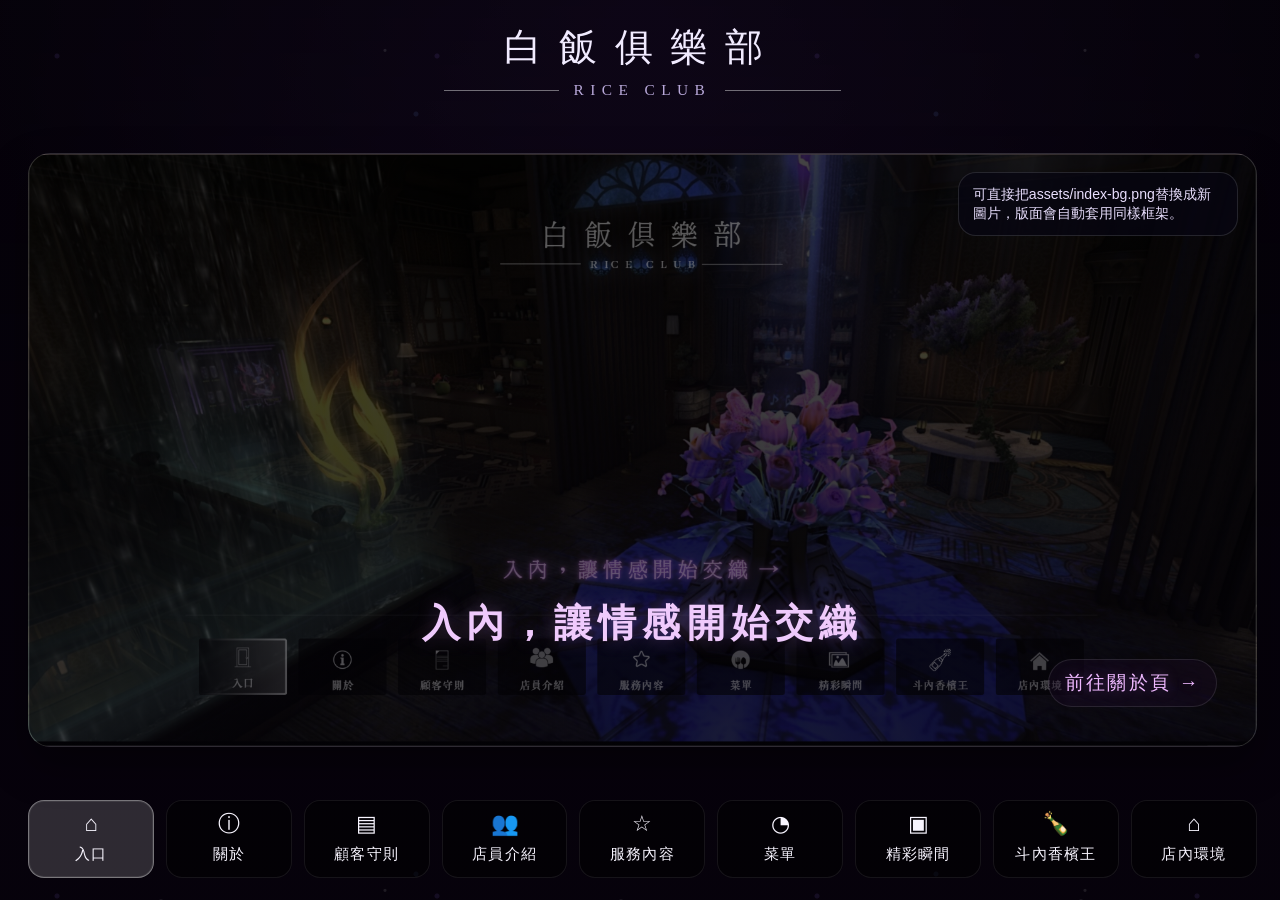
==== index.html @ 5a2c5037 "Change background image in showcase section" ====
<!doctype html>
<html lang="zh-Hant">
<head>
  <meta charset="utf-8">
  <meta name="viewport" content="width=device-width, initial-scale=1">
  <title>入口｜白飯俱樂部 Demo</title>
  <link rel="stylesheet" href="style.css">
</head>
<body class="page">
  <div class="page-shell">
    <header class="site-header">
      <h1 class="brand-cn">白飯俱樂部</h1>
      <div class="brand-en-wrap"><span class="brand-line"></span><span class="brand-en">RICE CLUB</span><span class="brand-line"></span></div>
    </header>
    <main class="main-frame">
      <section class="showcase" style="background-image:url('assets/index-bg.png')">
        <div class="replace-box">可直接把assets/index-bg.png替換成新圖片，版面會自動套用同樣框架。</div>
        <div class="content-overlay">
  <div class="content-top centered">
    <div class="hero-copy">
      <h2 class="lead">入內，讓情感開始交織</h2>
    </div>
  </div>
  <a class="callout-link" href="about.html">前往關於頁 →</a></div>
      </section>
    </main>
    <nav class="bottom-nav"><a class="nav-btn active" href="index.html"><span class="nav-icon">⌂</span><span class="nav-label">入口</span></a>
<a class="nav-btn" href="about.html"><span class="nav-icon">ⓘ</span><span class="nav-label">關於</span></a>
<a class="nav-btn" href="rules.html"><span class="nav-icon">▤</span><span class="nav-label">顧客守則</span></a>
<a class="nav-btn" href="staff.html"><span class="nav-icon">👥</span><span class="nav-label">店員介紹</span></a>
<a class="nav-btn" href="services.html"><span class="nav-icon">☆</span><span class="nav-label">服務內容</span></a>
<a class="nav-btn" href="menu.html"><span class="nav-icon">◔</span><span class="nav-label">菜單</span></a>
<a class="nav-btn" href="gallery.html"><span class="nav-icon">▣</span><span class="nav-label">精彩瞬間</span></a>
<a class="nav-btn" href="ranking.html"><span class="nav-icon">🍾</span><span class="nav-label">斗內香檳王</span></a>
<a class="nav-btn" href="environment.html"><span class="nav-icon">⌂</span><span class="nav-label">店內環境</span></a></nav>
  </div>
</body>
</html>
---- style.css ----
:root {
  --bg: #07030f;
  --panel: rgba(10, 7, 20, 0.52);
  --panel-strong: rgba(7, 4, 15, 0.78);
  --line: rgba(255,255,255,0.16);
  --text: #f1ebff;
  --muted: #b8a8d9;
  --accent: #d38dff;
  --accent-2: #7aa2ff;
  --nav-bg: rgba(0,0,0,0.50);
  --nav-active: rgba(255,255,255,0.16);
  --shadow: 0 18px 40px rgba(0,0,0,0.38);
  --radius: 22px;
}
* { box-sizing: border-box; }
html { scroll-behavior: smooth; }
body {
  margin: 0;
  font-family: "Noto Sans TC", "Microsoft JhengHei", sans-serif;
  color: var(--text);
  background: radial-gradient(circle at top, #26133d 0%, #08030e 60%);
}
body.page {
  min-height: 100vh;
  overflow: hidden;
}
.page-shell {
  min-height: 100vh;
  display: grid;
  grid-template-rows: auto 1fr auto;
  padding: 18px 28px 22px;
  gap: 14px;
  position: relative;
  isolation: isolate;
}
.page-shell::before {
  content: "";
  position: fixed;
  inset: 0;
  background: linear-gradient(180deg, rgba(5,2,9,0.75), rgba(5,2,9,0.45));
  z-index: -2;
}
.page-shell::after {
  content: "";
  position: fixed;
  inset: 0;
  background-image:
    radial-gradient(circle at 15% 20%, rgba(160,120,255,0.18) 0 2px, transparent 3px),
    radial-gradient(circle at 35% 65%, rgba(255,255,255,0.12) 0 1.5px, transparent 2.5px),
    radial-gradient(circle at 80% 30%, rgba(120,170,255,0.17) 0 2px, transparent 3px),
    radial-gradient(circle at 55% 12%, rgba(255,255,255,0.18) 0 1px, transparent 2px);
  background-size: 380px 280px, 460px 340px, 520px 380px, 700px 420px;
  opacity: .55;
  z-index: -1;
  pointer-events: none;
}
.site-header {
  text-align: center;
  padding-top: 4px;
}
.brand-cn {
  font-family: Georgia, "Times New Roman", serif;
  font-size: clamp(1.8rem, 3vw, 3.4rem);
  letter-spacing: .45em;
  margin: 0;
  font-weight: 500;
}
.brand-en-wrap {
  display: inline-flex;
  align-items: center;
  gap: 14px;
  margin-top: 8px;
}
.brand-line {
  width: clamp(84px, 9vw, 160px);
  height: 1px;
  background: rgba(255,255,255,0.42);
}
.brand-en {
  font-family: Georgia, serif;
  letter-spacing: .42em;
  color: var(--muted);
  font-size: clamp(.8rem, 1.2vw, 1rem);
}
.main-frame {
  display: grid;
  place-items: center;
  min-height: 0;
}
.showcase {
  width: min(1500px, 96vw);
  height: min(66vh, 760px);
  border-radius: var(--radius);
  position: relative;
  overflow: hidden;
  border: 1px solid var(--line);
  box-shadow: var(--shadow);
  background-size: cover;
  background-position: center;
  background-repeat: no-repeat;
}
.showcase::before {
  content: "";
  position: absolute;
  inset: 0;
  background: linear-gradient(180deg, rgba(0,0,0,0.38), rgba(5,3,10,0.55));
}
.showcase::after {
  content: "";
  position: absolute;
  inset: 0;
  box-shadow: inset 0 0 0 1px rgba(255,255,255,0.06);
  pointer-events: none;
}
.content-overlay {
  position: absolute;
  inset: 0;
  display: grid;
  grid-template-rows: 1fr auto;
  padding: clamp(20px, 3vw, 40px);
}
.content-top {
  display: flex;
  align-items: flex-start;
  justify-content: space-between;
  gap: 20px;
}
.content-top.centered {
  justify-content: center;
  align-items: center;
  text-align: center;
}
.info-card {
  max-width: min(500px, 42vw);
  background: rgba(16, 11, 32, 0.58);
  border: 1px solid rgba(255,255,255,0.14);
  backdrop-filter: blur(10px);
  border-radius: 26px;
  padding: 26px 28px;
  box-shadow: 0 12px 35px rgba(0,0,0,0.22);
}
.info-card h2 {
  margin: 0 0 14px;
  font-size: clamp(1.2rem, 2.2vw, 2rem);
  letter-spacing: .12em;
}
.info-card p, .info-card li {
  color: #efe9fd;
  line-height: 1.75;
  font-size: clamp(.92rem, 1.15vw, 1.02rem);
}
.info-card ul {
  margin: 0;
  padding-left: 1.25rem;
}
.hero-copy {
  max-width: 760px;
  margin: auto auto 0;
  text-align: center;
}
.hero-copy .lead {
  font-size: clamp(1.6rem, 3vw, 3rem);
  letter-spacing: .16em;
  margin: 0 0 10px;
  color: #efcafc;
  text-shadow: 0 0 18px rgba(211,141,255,0.28);
}
.hero-copy p {
  margin: 0 auto;
  max-width: 740px;
  color: #ede4ff;
  font-size: clamp(1rem, 1.35vw, 1.18rem);
}
.page-tag {
  position: absolute;
  top: 18px;
  left: 18px;
  padding: 8px 14px;
  border-radius: 999px;
  background: rgba(0,0,0,0.45);
  border: 1px solid rgba(255,255,255,0.1);
  font-size: .9rem;
  letter-spacing: .12em;
  color: #f0ddff;
}
.callout-link {
  justify-self: end;
  align-self: end;
  display: inline-flex;
  align-items: center;
  gap: 10px;
  color: #efb9ff;
  text-decoration: none;
  font-size: clamp(1rem, 1.5vw, 1.25rem);
  letter-spacing: .12em;
  text-shadow: 0 0 14px rgba(211,141,255,0.28);
  padding: 10px 16px;
  border-radius: 999px;
  background: rgba(30, 14, 40, 0.35);
  border: 1px solid rgba(255,255,255,0.10);
}
.callout-link:hover { background: rgba(45, 18, 60, 0.55); }
.bottom-nav {
  width: min(1500px, 96vw);
  margin: 0 auto;
  display: grid;
  grid-template-columns: repeat(9, minmax(0,1fr));
  gap: 12px;
}
.nav-btn {
  display: flex;
  flex-direction: column;
  align-items: center;
  justify-content: center;
  min-height: 78px;
  text-decoration: none;
  color: #f8f5ff;
  border-radius: 16px;
  background: var(--nav-bg);
  border: 1px solid rgba(255,255,255,0.08);
  transition: transform .15s ease, background .18s ease, border-color .18s ease;
  text-align: center;
  padding: 8px;
}
.nav-btn:hover { transform: translateY(-2px); background: rgba(22,22,35,.72); }
.nav-btn.active {
  background: var(--nav-active);
  border-color: rgba(255,255,255,0.36);
  box-shadow: inset 0 0 0 1px rgba(255,255,255,0.08);
}
.nav-icon { font-size: 1.4rem; line-height: 1; margin-bottom: 8px; }
.nav-label { font-size: .95rem; letter-spacing: .08em; }
.note {
  position: fixed;
  right: 18px;
  bottom: 18px;
  z-index: 30;
  background: rgba(7,4,15,0.78);
  color: #d8c5f8;
  border: 1px solid rgba(255,255,255,0.10);
  padding: 10px 12px;
  border-radius: 12px;
  font-size: .85rem;
  backdrop-filter: blur(8px);
}
.two-col {
  display: grid;
  grid-template-columns: 1fr 1fr;
  gap: 24px;
  width: 100%;
  align-items: center;
}
.screenshot-panel {
  background: rgba(10, 7, 20, 0.42);
  border: 1px solid rgba(255,255,255,0.12);
  border-radius: 22px;
  padding: 10px;
  box-shadow: var(--shadow);
}
.screenshot-panel img {
  width: 100%;
  display: block;
  border-radius: 14px;
}
.replace-box {
  position: absolute;
  right: 18px;
  top: 18px;
  background: rgba(8,6,18,0.74);
  border: 1px solid rgba(255,255,255,0.12);
  border-radius: 18px;
  padding: 12px 14px;
  color: #e8defd;
  font-size: .88rem;
  max-width: 280px;
}
@media (max-width: 1180px) {
  body.page { overflow: auto; }
  .page-shell { min-height: auto; padding-bottom: 28px; }
  .showcase { height: auto; min-height: 68vh; }
  .two-col { grid-template-columns: 1fr; }
  .content-top { flex-direction: column; }
  .info-card { max-width: none; width: 100%; }
  .bottom-nav {
    grid-template-columns: repeat(3, 1fr);
    position: static;
  }
}
@media (max-width: 760px) {
  .page-shell { padding: 14px; gap: 12px; }
  .showcase { width: 100%; min-height: 62vh; }
  .content-overlay { padding: 18px; }
  .bottom-nav { width: 100%; gap: 8px; }
  .nav-btn { min-height: 64px; }
  .nav-icon { font-size: 1.2rem; margin-bottom: 6px; }
  .nav-label { font-size: .82rem; }
  .replace-box, .note { display: none; }
}
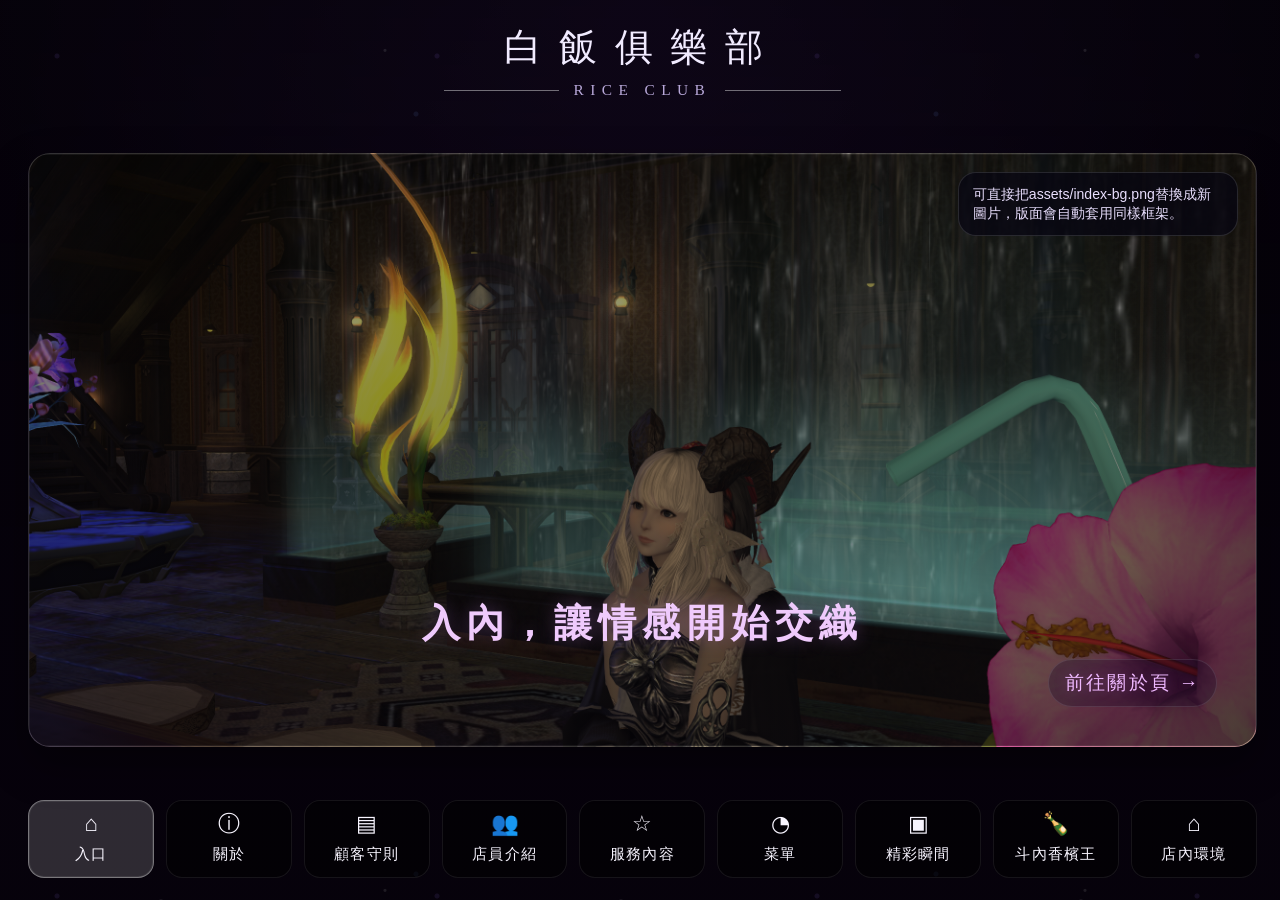
==== commit 4c0a7a14: "Update index.html" ====
--- a/index.html
+++ b/index.html
@@ -13,7 +13,7 @@
       <div class="brand-en-wrap"><span class="brand-line"></span><span class="brand-en">RICE CLUB</span><span class="brand-line"></span></div>
     </header>
     <main class="main-frame">
-      <section class="showcase" style="background-image:url('assets/index-bg.png')">
+      <section class="showcase" style="background-image:url('assets/ffxiv_20260405_002453_849.png')">
         <div class="replace-box">可直接把assets/index-bg.png替換成新圖片，版面會自動套用同樣框架。</div>
         <div class="content-overlay">
   <div class="content-top centered">
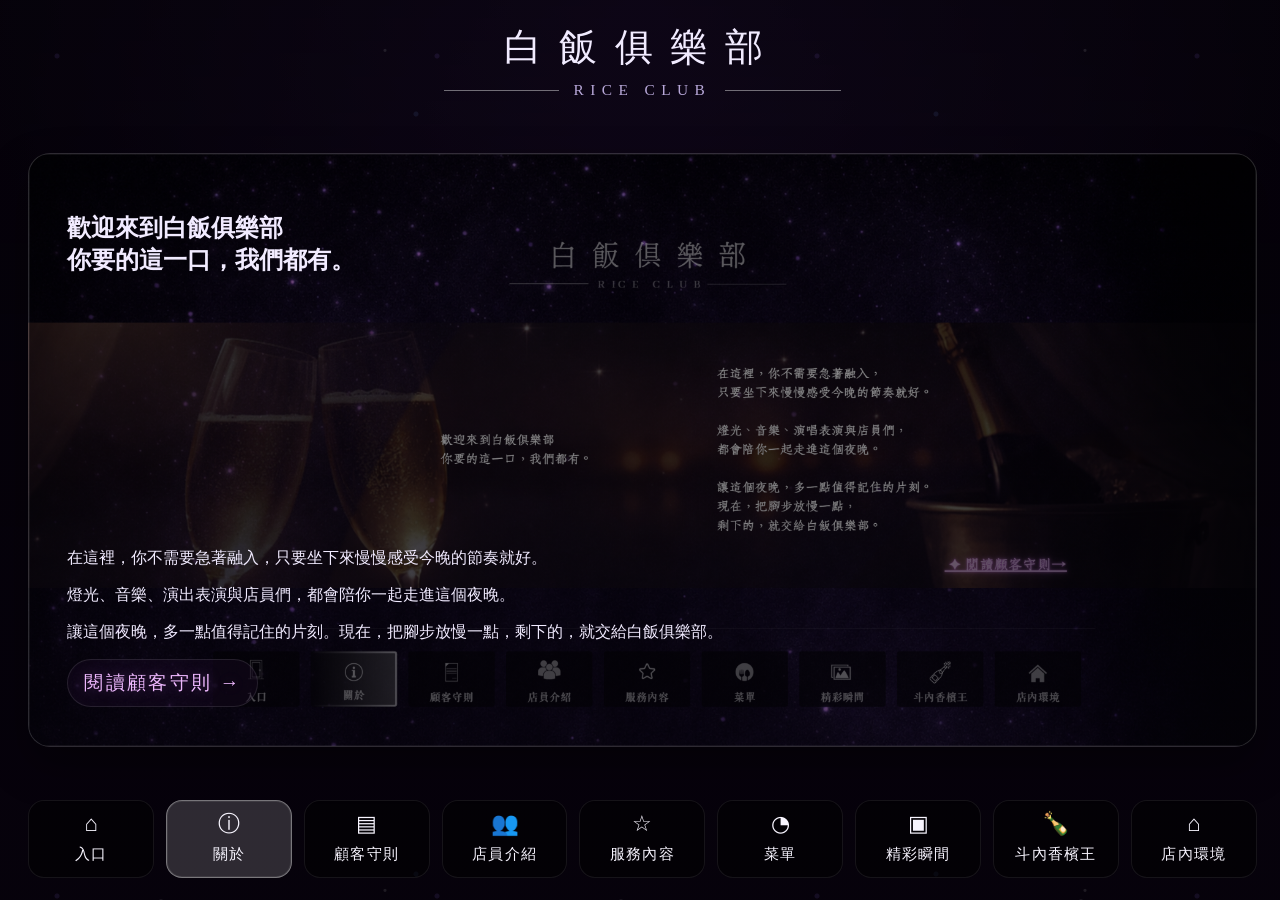
==== commit 110a7892: "Update index.html" ====
--- a/index.html
+++ b/index.html
@@ -3,7 +3,7 @@
 <head>
   <meta charset="utf-8">
   <meta name="viewport" content="width=device-width, initial-scale=1">
-  <title>入口｜白飯俱樂部 Demo</title>
+  <title>關於｜白飯俱樂部 Demo</title>
   <link rel="stylesheet" href="style.css">
 </head>
 <body class="page">
@@ -12,27 +12,39 @@
       <h1 class="brand-cn">白飯俱樂部</h1>
       <div class="brand-en-wrap"><span class="brand-line"></span><span class="brand-en">RICE CLUB</span><span class="brand-line"></span></div>
     </header>
+
     <main class="main-frame">
-      <section class="showcase" style="background-image:url('assets/ffxiv_20260405_002453_849.png')">
-        <div class="replace-box">可直接把assets/index-bg.png替換成新圖片，版面會自動套用同樣框架。</div>
-        <div class="content-overlay">
-  <div class="content-top centered">
-    <div class="hero-copy">
-      <h2 class="lead">入內，讓情感開始交織</h2>
-    </div>
-  </div>
-  <a class="callout-link" href="about.html">前往關於頁 →</a></div>
+      <section class="showcase about-showcase" style="background-image:url('assets/about-bg.png')">
+        <div class="content-overlay about-split">
+          <div class="about-left">
+            <h2 class="about-welcome">
+              歡迎來到白飯俱樂部<br>
+              你要的這一口，我們都有。
+            </h2>
+          </div>
+
+          <div class="about-right">
+            <p>在這裡，你不需要急著融入，只要坐下來慢慢感受今晚的節奏就好。</p>
+            <p>燈光、音樂、演出表演與店員們，都會陪你一起走進這個夜晚。</p>
+            <p>讓這個夜晚，多一點值得記住的片刻。現在，把腳步放慢一點，剩下的，就交給白飯俱樂部。</p>
+
+            <a class="callout-link" href="rules.html">閱讀顧客守則 →</a>
+          </div>
+        </div>
       </section>
     </main>
-    <nav class="bottom-nav"><a class="nav-btn active" href="index.html"><span class="nav-icon">⌂</span><span class="nav-label">入口</span></a>
-<a class="nav-btn" href="about.html"><span class="nav-icon">ⓘ</span><span class="nav-label">關於</span></a>
-<a class="nav-btn" href="rules.html"><span class="nav-icon">▤</span><span class="nav-label">顧客守則</span></a>
-<a class="nav-btn" href="staff.html"><span class="nav-icon">👥</span><span class="nav-label">店員介紹</span></a>
-<a class="nav-btn" href="services.html"><span class="nav-icon">☆</span><span class="nav-label">服務內容</span></a>
-<a class="nav-btn" href="menu.html"><span class="nav-icon">◔</span><span class="nav-label">菜單</span></a>
-<a class="nav-btn" href="gallery.html"><span class="nav-icon">▣</span><span class="nav-label">精彩瞬間</span></a>
-<a class="nav-btn" href="ranking.html"><span class="nav-icon">🍾</span><span class="nav-label">斗內香檳王</span></a>
-<a class="nav-btn" href="environment.html"><span class="nav-icon">⌂</span><span class="nav-label">店內環境</span></a></nav>
+
+    <nav class="bottom-nav">
+      <a class="nav-btn" href="index.html"><span class="nav-icon">⌂</span><span class="nav-label">入口</span></a>
+      <a class="nav-btn active" href="about.html"><span class="nav-icon">ⓘ</span><span class="nav-label">關於</span></a>
+      <a class="nav-btn" href="rules.html"><span class="nav-icon">▤</span><span class="nav-label">顧客守則</span></a>
+      <a class="nav-btn" href="staff.html"><span class="nav-icon">👥</span><span class="nav-label">店員介紹</span></a>
+      <a class="nav-btn" href="services.html"><span class="nav-icon">☆</span><span class="nav-label">服務內容</span></a>
+      <a class="nav-btn" href="menu.html"><span class="nav-icon">◔</span><span class="nav-label">菜單</span></a>
+      <a class="nav-btn" href="gallery.html"><span class="nav-icon">▣</span><span class="nav-label">精彩瞬間</span></a>
+      <a class="nav-btn" href="ranking.html"><span class="nav-icon">🍾</span><span class="nav-label">斗內香檳王</span></a>
+      <a class="nav-btn" href="environment.html"><span class="nav-icon">⌂</span><span class="nav-label">店內環境</span></a>
+    </nav>
   </div>
 </body>
 </html>
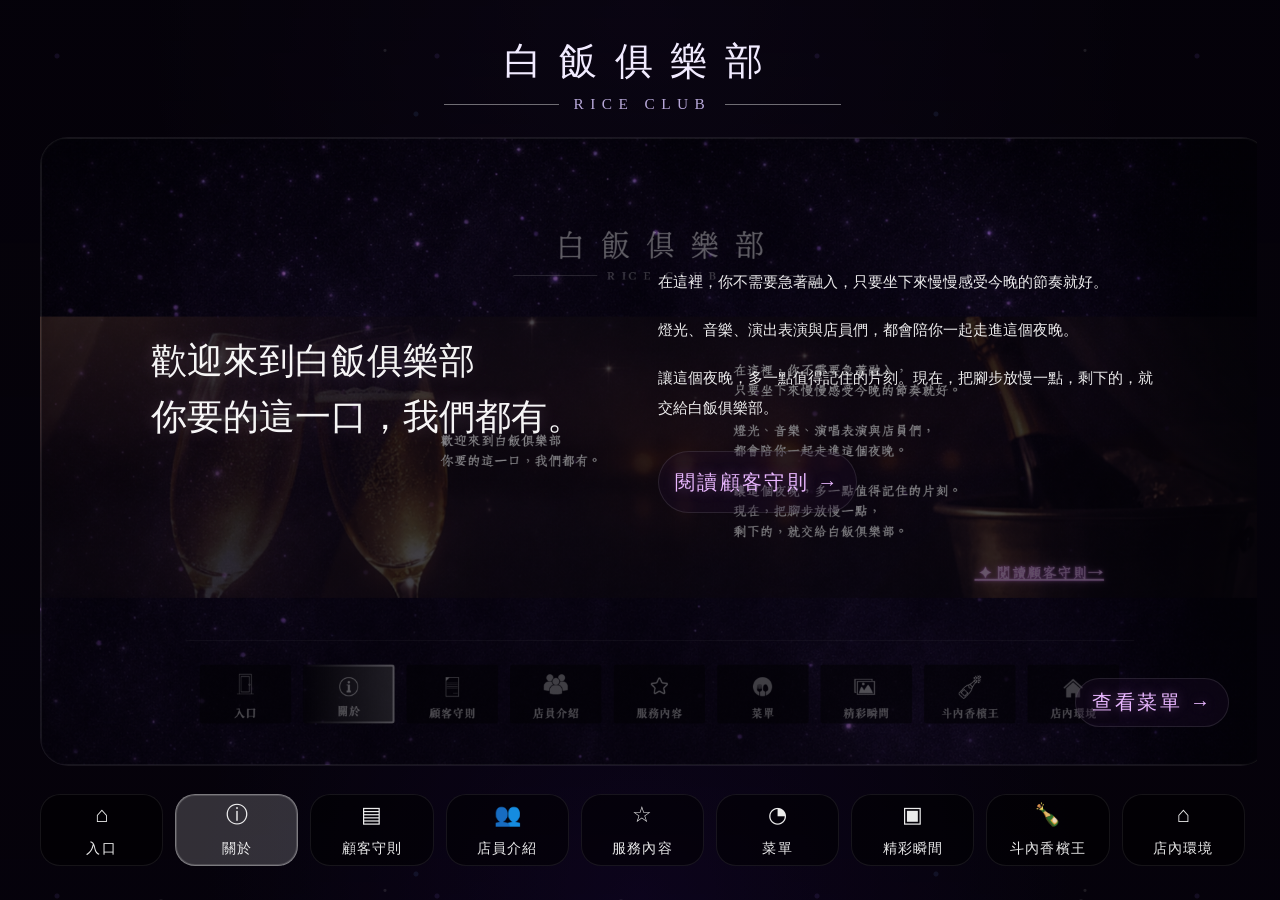
==== commit 6403ccf7: "Update index.html" ====
--- a/index.html
+++ b/index.html
@@ -15,6 +15,7 @@
 
     <main class="main-frame">
       <section class="showcase about-showcase" style="background-image:url('assets/about-bg.png')">
+                <div class="content-overlay">
         <div class="content-overlay about-split">
           <div class="about-left">
             <h2 class="about-welcome">
@@ -31,6 +32,7 @@
             <a class="callout-link" href="rules.html">閱讀顧客守則 →</a>
           </div>
         </div>
+         <a class="callout-link" href="rules.html">查看菜單 →</a></div>
       </section>
     </main>
 
--- a/style.css
+++ b/style.css
@@ -296,3 +296,274 @@
   .nav-label { font-size: .82rem; }
   .replace-box, .note { display: none; }
 }
+html, body {
+  height: 100%;
+  margin: 0;
+}
+
+body.page {
+  min-height: 100vh;
+  overflow: hidden;
+}
+
+.page-shell {
+  height: 100vh;
+  display: grid;
+  grid-template-rows: auto 1fr auto;
+  background:
+    radial-gradient(circle at top, rgba(90, 55, 160, 0.22), transparent 45%),
+    radial-gradient(circle at bottom, rgba(30, 10, 70, 0.55), transparent 40%),
+    #06030d;
+}
+
+.site-header {
+  padding: 18px 0 10px;
+  text-align: center;
+  flex-shrink: 0;
+}
+
+.main-frame {
+  min-height: 0;
+  overflow: hidden;
+  padding: 0 12px;
+}
+
+.showcase {
+  position: relative;
+  height: 100%;
+  min-height: 0;
+  overflow: hidden;
+  border-radius: 28px;
+  background-size: cover;
+  background-position: center center;
+  background-repeat: no-repeat;
+  border: 1px solid rgba(255,255,255,0.08);
+  box-shadow: inset 0 0 0 1px rgba(255,255,255,0.03);
+}
+
+.showcase::before {
+  content: "";
+  position: absolute;
+  inset: 0;
+  background: linear-gradient(to bottom, rgba(4, 2, 10, 0.35), rgba(4, 2, 10, 0.55));
+  pointer-events: none;
+}
+
+.content-overlay {
+  position: relative;
+  z-index: 1;
+  height: 100%;
+}
+
+.bottom-nav {
+  display: grid;
+  grid-template-columns: repeat(9, minmax(0, 1fr));
+  gap: 12px;
+  padding: 14px 12px 12px;
+}
+
+.nav-btn {
+  min-height: 72px;
+  border-radius: 20px;
+  background: rgba(0,0,0,0.52);
+  border: 1px solid rgba(255,255,255,0.08);
+  color: rgba(255,255,255,0.92);
+  text-decoration: none;
+  display: flex;
+  flex-direction: column;
+  justify-content: center;
+  align-items: center;
+  gap: 6px;
+}
+
+.nav-btn.active {
+  background: rgba(255,255,255,0.18);
+  box-shadow: inset 0 0 0 1px rgba(255,255,255,0.15);
+}
+
+.nav-icon {
+  font-size: 22px;
+  line-height: 1;
+}
+
+.nav-label {
+  font-size: 14px;
+  line-height: 1.2;
+}
+
+/* index 背景滿版但不滾動 */
+.showcase[style*="index-bg.png"] {
+  background-size: cover;
+  background-position: center;
+}
+
+/* about */
+.about-showcase .content-overlay {
+  background: transparent !important;
+  border: none !important;
+  box-shadow: none !important;
+}
+
+.about-split {
+  display: grid;
+  grid-template-columns: 1fr 1.15fr;
+  align-items: center;
+  gap: 72px;
+  height: 100%;
+  padding: 36px 72px 28px;
+}
+
+.about-left,
+.about-right {
+  background: transparent;
+  border: 0;
+  box-shadow: none;
+}
+
+.about-welcome {
+  margin: 0;
+  font-size: clamp(26px, 2.8vw, 44px);
+  line-height: 1.55;
+  font-weight: 500;
+  color: rgba(255,255,255,0.96);
+  text-shadow: 0 0 18px rgba(255, 215, 255, 0.18);
+}
+
+.about-right {
+  font-size: clamp(15px, 1.05vw, 21px);
+  line-height: 2;
+  color: rgba(255,255,255,0.92);
+}
+
+.about-right p {
+  margin: 0 0 18px;
+}
+
+.callout-link {
+  display: inline-block;
+  margin-top: 10px;
+  color: #e9b7ff;
+  text-decoration: none;
+  font-size: 20px;
+  text-shadow: 0 0 12px rgba(224, 153, 255, 0.35);
+}
+
+/* rules */
+.rules-layout {
+  display: grid;
+  grid-template-columns: 1fr 1.15fr;
+  align-items: center;
+  gap: 36px;
+  height: 100%;
+  padding: 28px 58px 24px;
+}
+
+.rules-link-wrap {
+  display: flex;
+  align-items: end;
+  justify-content: center;
+  height: 100%;
+  padding-bottom: 60px;
+}
+
+.rules-panel {
+  justify-self: end;
+  width: min(100%, 720px);
+  padding: 34px 36px;
+  border-radius: 32px;
+  background: rgba(35, 28, 68, 0.56);
+  border: 1px solid rgba(255,255,255,0.10);
+  box-shadow: 0 12px 30px rgba(0,0,0,0.22);
+  color: rgba(255,255,255,0.92);
+  backdrop-filter: blur(3px);
+  font-size: 13px;
+  line-height: 1.8;
+}
+
+.rules-title {
+  margin: 0 0 18px;
+  text-align: center;
+  font-size: 26px;
+  font-weight: 500;
+}
+
+.rules-panel ul {
+  margin: 0;
+  padding-left: 20px;
+}
+
+.rules-panel li {
+  margin-bottom: 7px;
+}
+
+/* staff */
+.staff-layout {
+  display: grid;
+  grid-template-rows: 1fr auto;
+  gap: 16px;
+  height: 100%;
+  padding: 24px 40px 22px;
+}
+
+.staff-grid {
+  display: grid;
+  grid-template-columns: repeat(5, 1fr);
+  grid-auto-rows: minmax(92px, 1fr);
+  gap: 10px;
+  align-content: center;
+}
+
+.staff-card {
+  position: relative;
+  overflow: hidden;
+  border-radius: 4px;
+  background: rgba(255,255,255,0.05);
+  border: 1px solid rgba(255,255,255,0.10);
+}
+
+.staff-card img {
+  width: 100%;
+  height: 100%;
+  object-fit: cover;
+  display: block;
+}
+
+.staff-card-lg {
+  grid-row: span 2;
+}
+
+.staff-card.placeholder {
+  display: flex;
+  align-items: center;
+  justify-content: center;
+  color: rgba(255,255,255,0.35);
+  font-size: 18px;
+  letter-spacing: 0.03em;
+  background: rgba(255,255,255,0.04);
+}
+
+.staff-layout .callout-link {
+  justify-self: end;
+  margin-top: 0;
+}
+
+/* 小一點時避免爆版 */
+@media (max-width: 1200px) {
+  .bottom-nav {
+    gap: 8px;
+  }
+
+  .nav-label {
+    font-size: 12px;
+  }
+
+  .about-split,
+  .rules-layout {
+    gap: 32px;
+    padding: 24px 32px 20px;
+  }
+
+  .staff-layout {
+    padding: 20px 24px 18px;
+  }
+}
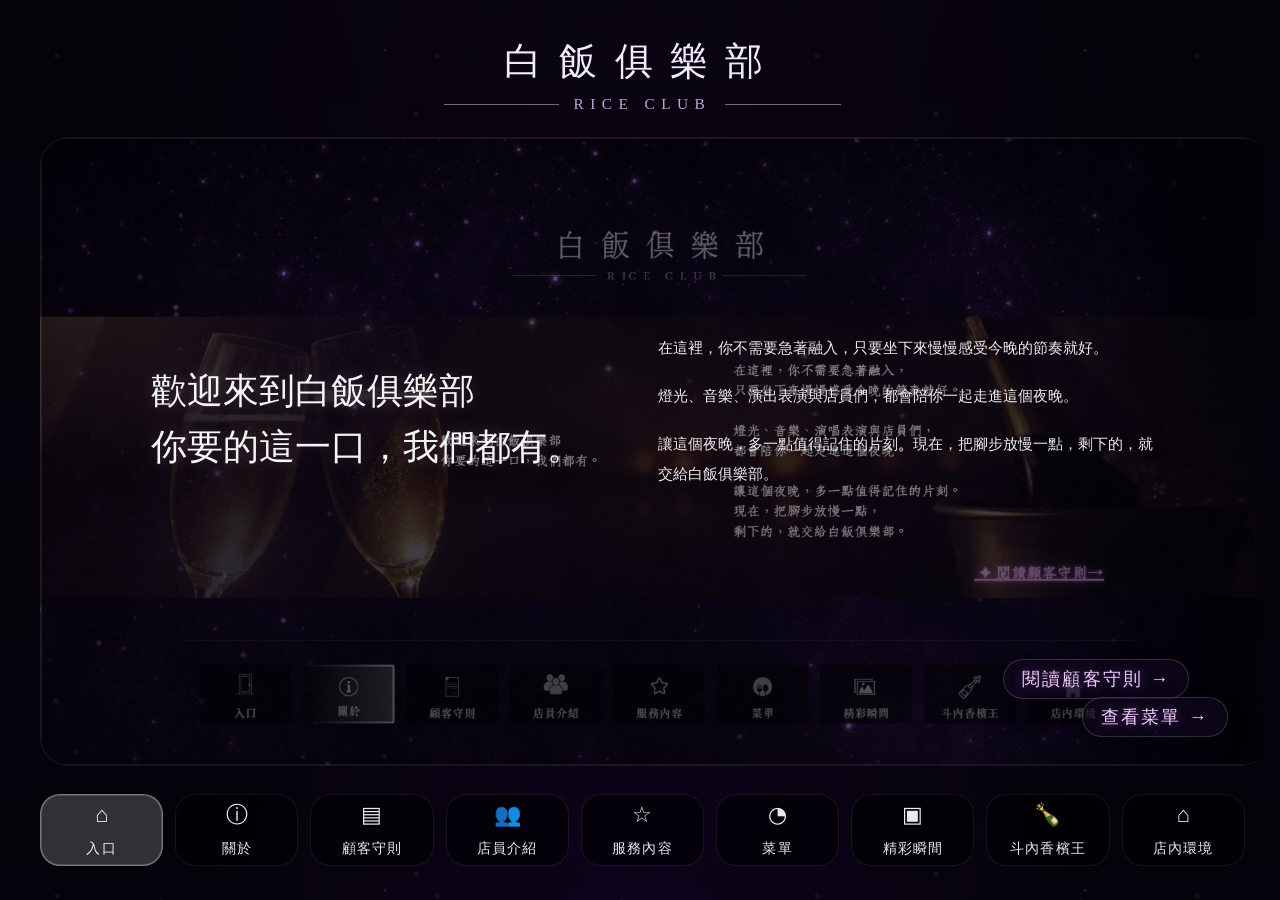
==== commit 7b8344c6: "Update index.html" ====
--- a/index.html
+++ b/index.html
@@ -37,16 +37,16 @@
     </main>
 
     <nav class="bottom-nav">
-      <a class="nav-btn" href="index.html"><span class="nav-icon">⌂</span><span class="nav-label">入口</span></a>
-      <a class="nav-btn active" href="about.html"><span class="nav-icon">ⓘ</span><span class="nav-label">關於</span></a>
-      <a class="nav-btn" href="rules.html"><span class="nav-icon">▤</span><span class="nav-label">顧客守則</span></a>
-      <a class="nav-btn" href="staff.html"><span class="nav-icon">👥</span><span class="nav-label">店員介紹</span></a>
-      <a class="nav-btn" href="services.html"><span class="nav-icon">☆</span><span class="nav-label">服務內容</span></a>
-      <a class="nav-btn" href="menu.html"><span class="nav-icon">◔</span><span class="nav-label">菜單</span></a>
-      <a class="nav-btn" href="gallery.html"><span class="nav-icon">▣</span><span class="nav-label">精彩瞬間</span></a>
-      <a class="nav-btn" href="ranking.html"><span class="nav-icon">🍾</span><span class="nav-label">斗內香檳王</span></a>
-      <a class="nav-btn" href="environment.html"><span class="nav-icon">⌂</span><span class="nav-label">店內環境</span></a>
-    </nav>
+  <a class="nav-btn active" href="index.html"><span class="nav-icon">⌂</span><span class="nav-label">入口</span></a>
+  <a class="nav-btn" href="about.html"><span class="nav-icon">ⓘ</span><span class="nav-label">關於</span></a>
+  <a class="nav-btn" href="rules.html"><span class="nav-icon">▤</span><span class="nav-label">顧客守則</span></a>
+  <a class="nav-btn" href="staff.html"><span class="nav-icon">👥</span><span class="nav-label">店員介紹</span></a>
+  <a class="nav-btn" href="services.html"><span class="nav-icon">☆</span><span class="nav-label">服務內容</span></a>
+  <a class="nav-btn" href="menu.html"><span class="nav-icon">◔</span><span class="nav-label">菜單</span></a>
+  <a class="nav-btn" href="gallery.html"><span class="nav-icon">▣</span><span class="nav-label">精彩瞬間</span></a>
+  <a class="nav-btn" href="ranking.html"><span class="nav-icon">🍾</span><span class="nav-label">斗內香檳王</span></a>
+  <a class="nav-btn" href="environment.html"><span class="nav-icon">⌂</span><span class="nav-label">店內環境</span></a>
+</nav>
   </div>
 </body>
 </html>
--- a/style.css
+++ b/style.css
@@ -567,3 +567,53 @@
     padding: 20px 24px 18px;
   }
 }
+/* 每頁主內容區要能給右下角定位 */
+.showcase {
+  position: relative;
+}
+
+.content-overlay {
+  position: relative;
+  height: 100%;
+}
+
+/* 下一頁連結固定在右下角 */
+.callout-link {
+  position: absolute;
+  right: 40px;
+  bottom: 28px;
+  z-index: 3;
+  display: inline-flex;
+  align-items: center;
+  justify-content: center;
+  padding: 10px 18px;
+  border-radius: 999px;
+  background: rgba(20, 10, 38, 0.52);
+  border: 1px solid rgba(255, 255, 255, 0.16);
+  color: #f1c8ff;
+  text-decoration: none;
+  font-size: 18px;
+  line-height: 1;
+  text-shadow: 0 0 12px rgba(224, 153, 255, 0.35);
+  box-shadow: 0 10px 24px rgba(0, 0, 0, 0.22);
+}
+
+/* 避免個別頁面把它擠走 */
+.staff-layout .callout-link,
+.about-right .callout-link,
+.rules-link-wrap .callout-link {
+  position: absolute;
+  right: 40px;
+  bottom: 28px;
+  margin: 0;
+}
+
+/* 小螢幕時稍微內縮 */
+@media (max-width: 1200px) {
+  .callout-link {
+    right: 24px;
+    bottom: 20px;
+    font-size: 16px;
+    padding: 9px 16px;
+  }
+}
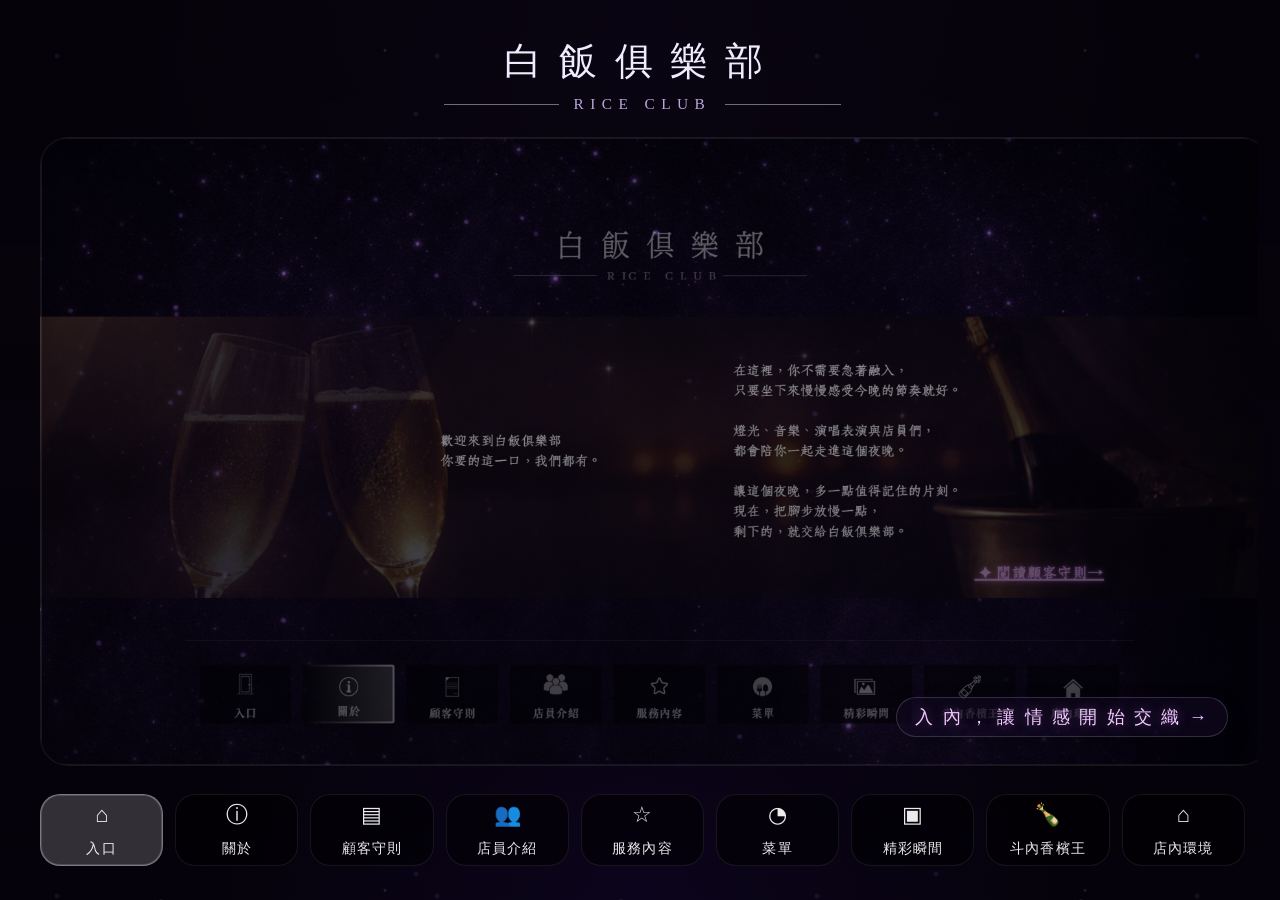
==== commit b0d7e425: "Update index.html" ====
--- a/index.html
+++ b/index.html
@@ -18,21 +18,12 @@
                 <div class="content-overlay">
         <div class="content-overlay about-split">
           <div class="about-left">
-            <h2 class="about-welcome">
-              歡迎來到白飯俱樂部<br>
-              你要的這一口，我們都有。
-            </h2>
           </div>
 
           <div class="about-right">
-            <p>在這裡，你不需要急著融入，只要坐下來慢慢感受今晚的節奏就好。</p>
-            <p>燈光、音樂、演出表演與店員們，都會陪你一起走進這個夜晚。</p>
-            <p>讓這個夜晚，多一點值得記住的片刻。現在，把腳步放慢一點，剩下的，就交給白飯俱樂部。</p>
-
-            <a class="callout-link" href="rules.html">閱讀顧客守則 →</a>
           </div>
         </div>
-         <a class="callout-link" href="rules.html">查看菜單 →</a></div>
+         <a class="callout-link" href="rules.html">入 內 ， 讓 情 感 開 始 交 織 →</a></div>
       </section>
     </main>
 
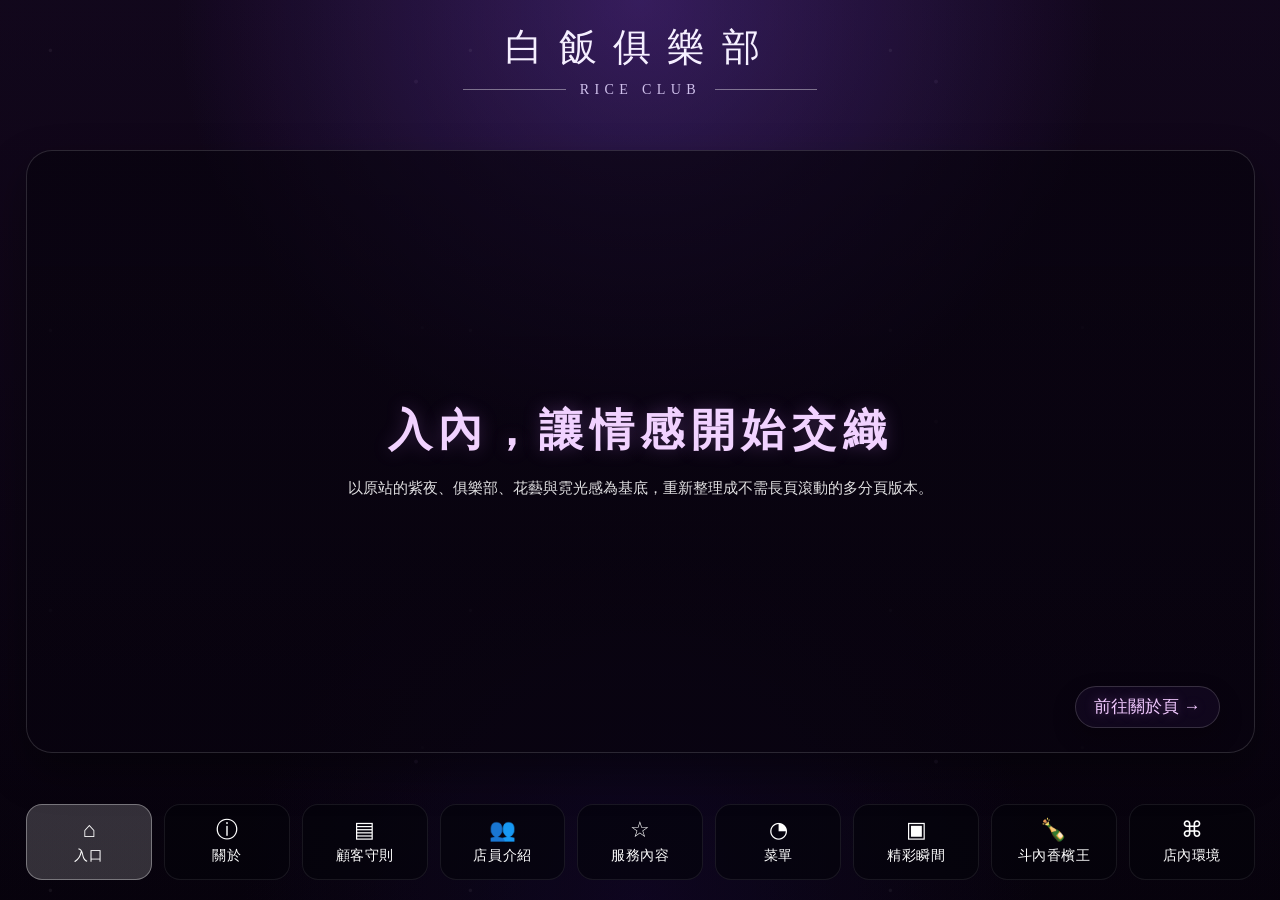
==== commit 9152c2f4: "Add files via upload" ====
--- a/index.html
+++ b/index.html
@@ -3,7 +3,7 @@
 <head>
   <meta charset="utf-8">
   <meta name="viewport" content="width=device-width, initial-scale=1">
-  <title>關於｜白飯俱樂部 Demo</title>
+  <title>入口｜白飯俱樂部</title>
   <link rel="stylesheet" href="style.css">
 </head>
 <body class="page">
@@ -12,32 +12,28 @@
       <h1 class="brand-cn">白飯俱樂部</h1>
       <div class="brand-en-wrap"><span class="brand-line"></span><span class="brand-en">RICE CLUB</span><span class="brand-line"></span></div>
     </header>
-
     <main class="main-frame">
-      <section class="showcase about-showcase" style="background-image:url('assets/about-bg.png')">
-                <div class="content-overlay">
-        <div class="content-overlay about-split">
-          <div class="about-left">
+      <section class="showcase" style="background-image:url('assets/index-bg.png')">
+        <div class="content-overlay hero-layout">
+          <div class="hero-copy">
+            <h2 class="lead">入內，讓情感開始交織</h2>
+            <p class="sublead">以原站的紫夜、俱樂部、花藝與霓光感為基底，重新整理成不需長頁滾動的多分頁版本。</p>
           </div>
-
-          <div class="about-right">
-          </div>
+          <a class="callout-link" href="about.html">前往關於頁 →</a>
         </div>
-         <a class="callout-link" href="rules.html">入 內 ， 讓 情 感 開 始 交 織 →</a></div>
       </section>
     </main>
-
     <nav class="bottom-nav">
-  <a class="nav-btn active" href="index.html"><span class="nav-icon">⌂</span><span class="nav-label">入口</span></a>
-  <a class="nav-btn" href="about.html"><span class="nav-icon">ⓘ</span><span class="nav-label">關於</span></a>
-  <a class="nav-btn" href="rules.html"><span class="nav-icon">▤</span><span class="nav-label">顧客守則</span></a>
-  <a class="nav-btn" href="staff.html"><span class="nav-icon">👥</span><span class="nav-label">店員介紹</span></a>
-  <a class="nav-btn" href="services.html"><span class="nav-icon">☆</span><span class="nav-label">服務內容</span></a>
-  <a class="nav-btn" href="menu.html"><span class="nav-icon">◔</span><span class="nav-label">菜單</span></a>
-  <a class="nav-btn" href="gallery.html"><span class="nav-icon">▣</span><span class="nav-label">精彩瞬間</span></a>
-  <a class="nav-btn" href="ranking.html"><span class="nav-icon">🍾</span><span class="nav-label">斗內香檳王</span></a>
-  <a class="nav-btn" href="environment.html"><span class="nav-icon">⌂</span><span class="nav-label">店內環境</span></a>
-</nav>
+      <a class="nav-btn active" href="index.html"><span class="nav-icon">⌂</span><span class="nav-label">入口</span></a>
+      <a class="nav-btn" href="about.html"><span class="nav-icon">ⓘ</span><span class="nav-label">關於</span></a>
+      <a class="nav-btn" href="rules.html"><span class="nav-icon">▤</span><span class="nav-label">顧客守則</span></a>
+      <a class="nav-btn" href="staff.html"><span class="nav-icon">👥</span><span class="nav-label">店員介紹</span></a>
+      <a class="nav-btn" href="services.html"><span class="nav-icon">☆</span><span class="nav-label">服務內容</span></a>
+      <a class="nav-btn" href="menu.html"><span class="nav-icon">◔</span><span class="nav-label">菜單</span></a>
+      <a class="nav-btn" href="gallery.html"><span class="nav-icon">▣</span><span class="nav-label">精彩瞬間</span></a>
+      <a class="nav-btn" href="ranking.html"><span class="nav-icon">🍾</span><span class="nav-label">斗內香檳王</span></a>
+      <a class="nav-btn" href="environment.html"><span class="nav-icon">⌘</span><span class="nav-label">店內環境</span></a>
+    </nav>
   </div>
 </body>
 </html>
--- a/style.css
+++ b/style.css
@@ -1,428 +1,269 @@
 :root {
   --bg: #07030f;
-  --panel: rgba(10, 7, 20, 0.52);
-  --panel-strong: rgba(7, 4, 15, 0.78);
-  --line: rgba(255,255,255,0.16);
-  --text: #f1ebff;
-  --muted: #b8a8d9;
-  --accent: #d38dff;
-  --accent-2: #7aa2ff;
-  --nav-bg: rgba(0,0,0,0.50);
-  --nav-active: rgba(255,255,255,0.16);
-  --shadow: 0 18px 40px rgba(0,0,0,0.38);
-  --radius: 22px;
-}
+  --bg-2: #120720;
+  --panel: rgba(20, 12, 38, 0.48);
+  --panel-strong: rgba(32, 20, 60, 0.58);
+  --line: rgba(255,255,255,0.14);
+  --line-strong: rgba(255,255,255,0.24);
+  --text: #f5efff;
+  --muted: #d0c1ec;
+  --accent: #e4a7ff;
+  --accent-2: #ffe8ff;
+  --shadow: 0 18px 40px rgba(0,0,0,0.35);
+  --radius: 26px;
+  --nav-bg: rgba(4,4,10,0.62);
+  --nav-active: rgba(255,255,255,0.18);
+}
+
 * { box-sizing: border-box; }
-html { scroll-behavior: smooth; }
+html, body { height: 100%; margin: 0; }
 body {
-  margin: 0;
   font-family: "Noto Sans TC", "Microsoft JhengHei", sans-serif;
   color: var(--text);
-  background: radial-gradient(circle at top, #26133d 0%, #08030e 60%);
+  background:
+    radial-gradient(circle at top, rgba(93, 53, 162, 0.55), transparent 42%),
+    radial-gradient(circle at bottom, rgba(18, 8, 40, 0.85), transparent 36%),
+    linear-gradient(180deg, #14081f 0%, #08030e 100%);
 }
 body.page {
   min-height: 100vh;
   overflow: hidden;
 }
+
 .page-shell {
-  min-height: 100vh;
+  position: relative;
+  height: 100vh;
   display: grid;
   grid-template-rows: auto 1fr auto;
-  padding: 18px 28px 22px;
   gap: 14px;
-  position: relative;
-  isolation: isolate;
-}
+  padding: 18px 26px 20px;
+}
+
 .page-shell::before {
   content: "";
   position: fixed;
   inset: 0;
-  background: linear-gradient(180deg, rgba(5,2,9,0.75), rgba(5,2,9,0.45));
+  background: linear-gradient(180deg, rgba(5,2,9,0.10), rgba(5,2,9,0.16));
+  pointer-events: none;
   z-index: -2;
 }
+
 .page-shell::after {
   content: "";
   position: fixed;
   inset: 0;
   background-image:
-    radial-gradient(circle at 15% 20%, rgba(160,120,255,0.18) 0 2px, transparent 3px),
-    radial-gradient(circle at 35% 65%, rgba(255,255,255,0.12) 0 1.5px, transparent 2.5px),
-    radial-gradient(circle at 80% 30%, rgba(120,170,255,0.17) 0 2px, transparent 3px),
-    radial-gradient(circle at 55% 12%, rgba(255,255,255,0.18) 0 1px, transparent 2px);
-  background-size: 380px 280px, 460px 340px, 520px 380px, 700px 420px;
-  opacity: .55;
+    radial-gradient(circle at 12% 18%, rgba(255,255,255,0.11) 0 1.2px, transparent 2.2px),
+    radial-gradient(circle at 80% 24%, rgba(221,188,255,0.12) 0 1.4px, transparent 2.4px),
+    radial-gradient(circle at 64% 78%, rgba(255,255,255,0.08) 0 1px, transparent 2px);
+  background-size: 420px 280px, 520px 340px, 660px 420px;
+  opacity: .5;
+  pointer-events: none;
   z-index: -1;
-  pointer-events: none;
-}
+}
+
 .site-header {
   text-align: center;
   padding-top: 4px;
 }
+
 .brand-cn {
-  font-family: Georgia, "Times New Roman", serif;
-  font-size: clamp(1.8rem, 3vw, 3.4rem);
-  letter-spacing: .45em;
   margin: 0;
+  font-family: Georgia, serif;
   font-weight: 500;
-}
+  font-size: clamp(1.8rem, 3vw, 3.25rem);
+  letter-spacing: .42em;
+}
+
 .brand-en-wrap {
   display: inline-flex;
   align-items: center;
   gap: 14px;
   margin-top: 8px;
 }
+
 .brand-line {
-  width: clamp(84px, 9vw, 160px);
+  width: clamp(78px, 8vw, 150px);
   height: 1px;
-  background: rgba(255,255,255,0.42);
-}
+  background: rgba(255,255,255,0.4);
+}
+
 .brand-en {
   font-family: Georgia, serif;
-  letter-spacing: .42em;
   color: var(--muted);
-  font-size: clamp(.8rem, 1.2vw, 1rem);
-}
+  letter-spacing: .38em;
+  font-size: clamp(.8rem, 1.1vw, .98rem);
+}
+
 .main-frame {
+  min-height: 0;
   display: grid;
   place-items: center;
-  min-height: 0;
-}
+}
+
 .showcase {
+  position: relative;
   width: min(1500px, 96vw);
-  height: min(66vh, 760px);
+  height: min(67vh, 760px);
+  overflow: hidden;
   border-radius: var(--radius);
-  position: relative;
-  overflow: hidden;
   border: 1px solid var(--line);
   box-shadow: var(--shadow);
+  background-color: rgba(8,4,15,0.66);
   background-size: cover;
   background-position: center;
   background-repeat: no-repeat;
 }
+
 .showcase::before {
   content: "";
   position: absolute;
   inset: 0;
-  background: linear-gradient(180deg, rgba(0,0,0,0.38), rgba(5,3,10,0.55));
-}
-.showcase::after {
-  content: "";
-  position: absolute;
-  inset: 0;
-  box-shadow: inset 0 0 0 1px rgba(255,255,255,0.06);
+  background: linear-gradient(180deg, rgba(10, 4, 18, 0.10), rgba(10, 4, 18, 0.20));
   pointer-events: none;
 }
+
 .content-overlay {
   position: absolute;
   inset: 0;
-  display: grid;
-  grid-template-rows: 1fr auto;
-  padding: clamp(20px, 3vw, 40px);
-}
-.content-top {
-  display: flex;
-  align-items: flex-start;
-  justify-content: space-between;
-  gap: 20px;
-}
-.content-top.centered {
-  justify-content: center;
-  align-items: center;
-  text-align: center;
-}
-.info-card {
-  max-width: min(500px, 42vw);
-  background: rgba(16, 11, 32, 0.58);
-  border: 1px solid rgba(255,255,255,0.14);
-  backdrop-filter: blur(10px);
-  border-radius: 26px;
-  padding: 26px 28px;
-  box-shadow: 0 12px 35px rgba(0,0,0,0.22);
-}
-.info-card h2 {
-  margin: 0 0 14px;
-  font-size: clamp(1.2rem, 2.2vw, 2rem);
-  letter-spacing: .12em;
-}
-.info-card p, .info-card li {
-  color: #efe9fd;
-  line-height: 1.75;
-  font-size: clamp(.92rem, 1.15vw, 1.02rem);
-}
-.info-card ul {
-  margin: 0;
-  padding-left: 1.25rem;
-}
-.hero-copy {
-  max-width: 760px;
-  margin: auto auto 0;
-  text-align: center;
-}
-.hero-copy .lead {
-  font-size: clamp(1.6rem, 3vw, 3rem);
-  letter-spacing: .16em;
-  margin: 0 0 10px;
-  color: #efcafc;
-  text-shadow: 0 0 18px rgba(211,141,255,0.28);
-}
-.hero-copy p {
-  margin: 0 auto;
-  max-width: 740px;
-  color: #ede4ff;
-  font-size: clamp(1rem, 1.35vw, 1.18rem);
-}
+  padding: 30px;
+}
+
 .page-tag {
   position: absolute;
   top: 18px;
   left: 18px;
   padding: 8px 14px;
   border-radius: 999px;
-  background: rgba(0,0,0,0.45);
-  border: 1px solid rgba(255,255,255,0.1);
+  background: rgba(0,0,0,0.38);
+  border: 1px solid rgba(255,255,255,0.12);
+  color: #f0ddff;
   font-size: .9rem;
   letter-spacing: .12em;
-  color: #f0ddff;
-}
+}
+
+.hero-layout {
+  display: grid;
+  place-items: center;
+  height: 100%;
+  text-align: center;
+}
+
+.hero-copy {
+  max-width: 880px;
+}
+
+.hero-copy .lead {
+  margin: 0;
+  font-size: clamp(1.8rem, 3.4vw, 3.25rem);
+  letter-spacing: .15em;
+  color: #f1d2ff;
+  text-shadow: 0 0 18px rgba(211,141,255,0.25);
+}
+
+.hero-copy .sublead {
+  margin: 14px auto 0;
+  max-width: 760px;
+  font-size: clamp(.95rem, 1.2vw, 1.1rem);
+  line-height: 1.8;
+  color: rgba(255,255,255,0.88);
+}
+
 .callout-link {
-  justify-self: end;
-  align-self: end;
+  position: absolute;
+  right: 34px;
+  bottom: 24px;
+  z-index: 4;
   display: inline-flex;
   align-items: center;
-  gap: 10px;
-  color: #efb9ff;
+  justify-content: center;
+  min-height: 42px;
+  padding: 10px 18px;
+  border-radius: 999px;
+  background: rgba(24, 12, 42, 0.54);
+  border: 1px solid rgba(255,255,255,0.16);
+  box-shadow: 0 10px 24px rgba(0,0,0,0.22);
+  color: #f1c8ff;
   text-decoration: none;
-  font-size: clamp(1rem, 1.5vw, 1.25rem);
-  letter-spacing: .12em;
-  text-shadow: 0 0 14px rgba(211,141,255,0.28);
-  padding: 10px 16px;
-  border-radius: 999px;
-  background: rgba(30, 14, 40, 0.35);
-  border: 1px solid rgba(255,255,255,0.10);
-}
-.callout-link:hover { background: rgba(45, 18, 60, 0.55); }
+  font-size: 17px;
+  line-height: 1;
+  text-shadow: 0 0 12px rgba(224,153,255,0.35);
+}
+
+.callout-link:hover {
+  background: rgba(48, 21, 72, 0.62);
+}
+
 .bottom-nav {
   width: min(1500px, 96vw);
   margin: 0 auto;
   display: grid;
-  grid-template-columns: repeat(9, minmax(0,1fr));
+  grid-template-columns: repeat(9, 1fr);
   gap: 12px;
 }
+
 .nav-btn {
   display: flex;
   flex-direction: column;
   align-items: center;
   justify-content: center;
-  min-height: 78px;
-  text-decoration: none;
-  color: #f8f5ff;
+  min-height: 76px;
+  padding: 8px;
   border-radius: 16px;
   background: var(--nav-bg);
   border: 1px solid rgba(255,255,255,0.08);
-  transition: transform .15s ease, background .18s ease, border-color .18s ease;
+  text-decoration: none;
+  color: #fff;
   text-align: center;
-  padding: 8px;
-}
-.nav-btn:hover { transform: translateY(-2px); background: rgba(22,22,35,.72); }
+}
+
+.nav-btn:hover {
+  transform: translateY(-1px);
+  background: rgba(22,22,35,.72);
+}
+
 .nav-btn.active {
   background: var(--nav-active);
-  border-color: rgba(255,255,255,0.36);
-  box-shadow: inset 0 0 0 1px rgba(255,255,255,0.08);
-}
-.nav-icon { font-size: 1.4rem; line-height: 1; margin-bottom: 8px; }
-.nav-label { font-size: .95rem; letter-spacing: .08em; }
-.note {
-  position: fixed;
-  right: 18px;
-  bottom: 18px;
-  z-index: 30;
-  background: rgba(7,4,15,0.78);
-  color: #d8c5f8;
-  border: 1px solid rgba(255,255,255,0.10);
-  padding: 10px 12px;
-  border-radius: 12px;
-  font-size: .85rem;
-  backdrop-filter: blur(8px);
-}
-.two-col {
-  display: grid;
-  grid-template-columns: 1fr 1fr;
-  gap: 24px;
-  width: 100%;
-  align-items: center;
-}
-.screenshot-panel {
-  background: rgba(10, 7, 20, 0.42);
+  border-color: rgba(255,255,255,0.34);
+}
+
+.nav-icon {
+  font-size: 1.35rem;
+  line-height: 1;
+  margin-bottom: 6px;
+}
+
+.nav-label {
+  font-size: .88rem;
+  letter-spacing: .04em;
+}
+
+/* generic panels */
+.glass-panel {
+  background: var(--panel);
   border: 1px solid rgba(255,255,255,0.12);
-  border-radius: 22px;
-  padding: 10px;
-  box-shadow: var(--shadow);
-}
-.screenshot-panel img {
-  width: 100%;
-  display: block;
-  border-radius: 14px;
-}
-.replace-box {
-  position: absolute;
-  right: 18px;
-  top: 18px;
-  background: rgba(8,6,18,0.74);
-  border: 1px solid rgba(255,255,255,0.12);
-  border-radius: 18px;
-  padding: 12px 14px;
-  color: #e8defd;
-  font-size: .88rem;
-  max-width: 280px;
-}
-@media (max-width: 1180px) {
-  body.page { overflow: auto; }
-  .page-shell { min-height: auto; padding-bottom: 28px; }
-  .showcase { height: auto; min-height: 68vh; }
-  .two-col { grid-template-columns: 1fr; }
-  .content-top { flex-direction: column; }
-  .info-card { max-width: none; width: 100%; }
-  .bottom-nav {
-    grid-template-columns: repeat(3, 1fr);
-    position: static;
-  }
-}
-@media (max-width: 760px) {
-  .page-shell { padding: 14px; gap: 12px; }
-  .showcase { width: 100%; min-height: 62vh; }
-  .content-overlay { padding: 18px; }
-  .bottom-nav { width: 100%; gap: 8px; }
-  .nav-btn { min-height: 64px; }
-  .nav-icon { font-size: 1.2rem; margin-bottom: 6px; }
-  .nav-label { font-size: .82rem; }
-  .replace-box, .note { display: none; }
-}
-html, body {
-  height: 100%;
-  margin: 0;
-}
-
-body.page {
-  min-height: 100vh;
-  overflow: hidden;
-}
-
-.page-shell {
-  height: 100vh;
-  display: grid;
-  grid-template-rows: auto 1fr auto;
-  background:
-    radial-gradient(circle at top, rgba(90, 55, 160, 0.22), transparent 45%),
-    radial-gradient(circle at bottom, rgba(30, 10, 70, 0.55), transparent 40%),
-    #06030d;
-}
-
-.site-header {
-  padding: 18px 0 10px;
-  text-align: center;
-  flex-shrink: 0;
-}
-
-.main-frame {
-  min-height: 0;
-  overflow: hidden;
-  padding: 0 12px;
-}
-
-.showcase {
-  position: relative;
-  height: 100%;
-  min-height: 0;
-  overflow: hidden;
-  border-radius: 28px;
-  background-size: cover;
-  background-position: center center;
-  background-repeat: no-repeat;
-  border: 1px solid rgba(255,255,255,0.08);
-  box-shadow: inset 0 0 0 1px rgba(255,255,255,0.03);
-}
-
-.showcase::before {
-  content: "";
-  position: absolute;
-  inset: 0;
-  background: linear-gradient(to bottom, rgba(4, 2, 10, 0.35), rgba(4, 2, 10, 0.55));
-  pointer-events: none;
-}
-
-.content-overlay {
-  position: relative;
-  z-index: 1;
-  height: 100%;
-}
-
-.bottom-nav {
-  display: grid;
-  grid-template-columns: repeat(9, minmax(0, 1fr));
-  gap: 12px;
-  padding: 14px 12px 12px;
-}
-
-.nav-btn {
-  min-height: 72px;
-  border-radius: 20px;
-  background: rgba(0,0,0,0.52);
-  border: 1px solid rgba(255,255,255,0.08);
-  color: rgba(255,255,255,0.92);
-  text-decoration: none;
-  display: flex;
-  flex-direction: column;
-  justify-content: center;
-  align-items: center;
-  gap: 6px;
-}
-
-.nav-btn.active {
-  background: rgba(255,255,255,0.18);
-  box-shadow: inset 0 0 0 1px rgba(255,255,255,0.15);
-}
-
-.nav-icon {
-  font-size: 22px;
-  line-height: 1;
-}
-
-.nav-label {
-  font-size: 14px;
-  line-height: 1.2;
-}
-
-/* index 背景滿版但不滾動 */
-.showcase[style*="index-bg.png"] {
-  background-size: cover;
-  background-position: center;
+  backdrop-filter: blur(6px);
+  box-shadow: 0 14px 30px rgba(0,0,0,0.18);
 }
 
 /* about */
-.about-showcase .content-overlay {
-  background: transparent !important;
-  border: none !important;
-  box-shadow: none !important;
-}
-
 .about-split {
   display: grid;
   grid-template-columns: 1fr 1.15fr;
-  align-items: center;
   gap: 72px;
-  height: 100%;
-  padding: 36px 72px 28px;
+  align-items: center;
+  height: 100%;
+  padding: 34px 72px 28px;
 }
 
 .about-left,
 .about-right {
   background: transparent;
-  border: 0;
-  box-shadow: none;
 }
 
 .about-welcome {
   margin: 0;
-  font-size: clamp(26px, 2.8vw, 44px);
+  font-size: clamp(27px, 2.8vw, 44px);
   line-height: 1.55;
   font-weight: 500;
   color: rgba(255,255,255,0.96);
@@ -430,87 +271,74 @@
 }
 
 .about-right {
-  font-size: clamp(15px, 1.05vw, 21px);
-  line-height: 2;
   color: rgba(255,255,255,0.92);
+  font-size: clamp(15px, 1.03vw, 20px);
+  line-height: 1.95;
 }
 
 .about-right p {
-  margin: 0 0 18px;
-}
-
-.callout-link {
-  display: inline-block;
-  margin-top: 10px;
-  color: #e9b7ff;
-  text-decoration: none;
-  font-size: 20px;
-  text-shadow: 0 0 12px rgba(224, 153, 255, 0.35);
+  margin: 0 0 16px;
 }
 
 /* rules */
 .rules-layout {
-  display: grid;
-  grid-template-columns: 1fr 1.15fr;
-  align-items: center;
-  gap: 36px;
-  height: 100%;
-  padding: 28px 58px 24px;
-}
-
-.rules-link-wrap {
-  display: flex;
-  align-items: end;
-  justify-content: center;
-  height: 100%;
-  padding-bottom: 60px;
-}
-
-.rules-panel {
-  justify-self: end;
-  width: min(100%, 720px);
-  padding: 34px 36px;
-  border-radius: 32px;
-  background: rgba(35, 28, 68, 0.56);
-  border: 1px solid rgba(255,255,255,0.10);
-  box-shadow: 0 12px 30px rgba(0,0,0,0.22);
-  color: rgba(255,255,255,0.92);
-  backdrop-filter: blur(3px);
+  position: relative;
+  height: 100%;
+}
+
+.rules-panel-fit {
+  position: absolute;
+  top: 50%;
+  left: 50%;
+  transform: translate(-50%, -54%);
+  width: min(760px, 88%);
+  padding: 20px 24px 18px;
+  border-radius: 26px;
+  background: var(--panel-strong);
+  border: 1px solid rgba(255,255,255,0.1);
+  backdrop-filter: blur(4px);
+  color: rgba(255,255,255,0.94);
+  box-shadow: 0 12px 28px rgba(0,0,0,0.20);
+  overflow: hidden;
+}
+
+.rules-title {
+  margin: 0 0 12px;
+  text-align: center;
+  font-size: 22px;
+  font-weight: 500;
+  letter-spacing: 0.08em;
+}
+
+.rules-panel-fit ul {
+  margin: 0;
+  padding-left: 18px;
+}
+
+.rules-panel-fit li {
+  margin-bottom: 4px;
   font-size: 13px;
-  line-height: 1.8;
-}
-
-.rules-title {
-  margin: 0 0 18px;
-  text-align: center;
-  font-size: 26px;
-  font-weight: 500;
-}
-
-.rules-panel ul {
-  margin: 0;
-  padding-left: 20px;
-}
-
-.rules-panel li {
-  margin-bottom: 7px;
+  line-height: 1.55;
+}
+
+.rules-layout .callout-link {
+  right: 28px;
+  bottom: 22px;
 }
 
 /* staff */
 .staff-layout {
-  display: grid;
-  grid-template-rows: 1fr auto;
-  gap: 16px;
-  height: 100%;
-  padding: 24px 40px 22px;
+  position: relative;
+  height: 100%;
+  padding: 24px 34px 18px;
 }
 
 .staff-grid {
   display: grid;
   grid-template-columns: repeat(5, 1fr);
-  grid-auto-rows: minmax(92px, 1fr);
+  grid-auto-rows: minmax(95px, 1fr);
   gap: 10px;
-  align-content: center;
+  height: calc(100% - 64px);
 }
 
 .staff-card {
@@ -542,78 +370,222 @@
   background: rgba(255,255,255,0.04);
 }
 
-.staff-layout .callout-link {
-  justify-self: end;
-  margin-top: 0;
-}
-
-/* 小一點時避免爆版 */
-@media (max-width: 1200px) {
-  .bottom-nav {
-    gap: 8px;
-  }
-
-  .nav-label {
-    font-size: 12px;
-  }
-
-  .about-split,
-  .rules-layout {
-    gap: 32px;
-    padding: 24px 32px 20px;
-  }
-
-  .staff-layout {
-    padding: 20px 24px 18px;
-  }
-}
-/* 每頁主內容區要能給右下角定位 */
-.showcase {
-  position: relative;
-}
-
-.content-overlay {
-  position: relative;
-  height: 100%;
-}
-
-/* 下一頁連結固定在右下角 */
-.callout-link {
+/* services / menu / gallery / ranking / environment */
+.content-board {
   position: absolute;
-  right: 40px;
-  bottom: 28px;
-  z-index: 3;
-  display: inline-flex;
-  align-items: center;
-  justify-content: center;
-  padding: 10px 18px;
-  border-radius: 999px;
-  background: rgba(20, 10, 38, 0.52);
-  border: 1px solid rgba(255, 255, 255, 0.16);
-  color: #f1c8ff;
-  text-decoration: none;
+  inset: 26px 28px 72px;
+  display: grid;
+  align-items: center;
+}
+
+.panel-stack {
+  display: grid;
+  gap: 14px;
+}
+
+.board-card {
+  padding: 18px 20px;
+  border-radius: 24px;
+  background: rgba(24, 12, 42, 0.54);
+  border: 1px solid rgba(255,255,255,0.12);
+  backdrop-filter: blur(6px);
+}
+
+.board-card h2,
+.board-card h3 {
+  margin: 0 0 10px;
+  font-weight: 500;
+  letter-spacing: .08em;
+}
+
+.board-card p,
+.board-card li {
+  margin: 0;
+  line-height: 1.75;
+  color: rgba(255,255,255,0.9);
+}
+
+.split-board {
+  display: grid;
+  grid-template-columns: 1.1fr 1fr;
+  gap: 18px;
+}
+
+.grid-gallery {
+  display: grid;
+  grid-template-columns: repeat(4, 1fr);
+  gap: 10px;
+  height: 100%;
+}
+
+.gallery-tile {
+  min-height: 110px;
+  border-radius: 6px;
+  overflow: hidden;
+  background: rgba(255,255,255,0.06);
+  border: 1px solid rgba(255,255,255,0.1);
+}
+
+.gallery-tile img {
+  width: 100%;
+  height: 100%;
+  object-fit: cover;
+  display: block;
+}
+
+.ranking-list {
+  display: grid;
+  gap: 10px;
+}
+
+.ranking-item {
+  display: grid;
+  grid-template-columns: 64px 1fr auto;
+  gap: 16px;
+  align-items: center;
+  padding: 12px 14px;
+  border-radius: 18px;
+  background: rgba(255,255,255,0.06);
+  border: 1px solid rgba(255,255,255,0.10);
+}
+
+.rank-num {
+  font-size: 28px;
+  font-family: Georgia, serif;
+  color: #ffdca8;
+  text-align: center;
+}
+
+.rank-name {
   font-size: 18px;
-  line-height: 1;
-  text-shadow: 0 0 12px rgba(224, 153, 255, 0.35);
-  box-shadow: 0 10px 24px rgba(0, 0, 0, 0.22);
-}
-
-/* 避免個別頁面把它擠走 */
-.staff-layout .callout-link,
-.about-right .callout-link,
-.rules-link-wrap .callout-link {
-  position: absolute;
-  right: 40px;
-  bottom: 28px;
-  margin: 0;
-}
-
-/* 小螢幕時稍微內縮 */
+}
+
+.rank-amount {
+  color: #ffe9c8;
+}
+
+.environment-grid {
+  display: grid;
+  grid-template-columns: 1.4fr 1fr 1fr;
+  gap: 10px;
+  height: 100%;
+}
+
+.environment-grid .gallery-tile.tall {
+  grid-row: span 2;
+}
+
+/* responsive */
 @media (max-width: 1200px) {
   .callout-link {
     right: 24px;
     bottom: 20px;
-    font-size: 16px;
+    font-size: 15px;
     padding: 9px 16px;
   }
-}
+
+  .about-split {
+    gap: 32px;
+    padding: 24px 32px 20px;
+  }
+
+  .staff-layout {
+    padding: 20px 24px 18px;
+  }
+
+  .rules-panel-fit {
+    width: min(720px, 90%);
+    padding: 18px 20px 16px;
+    transform: translate(-50%, -52%);
+  }
+
+  .rules-title {
+    font-size: 20px;
+    margin-bottom: 10px;
+  }
+
+  .rules-panel-fit li {
+    font-size: 12px;
+    line-height: 1.45;
+    margin-bottom: 3px;
+  }
+
+  .bottom-nav {
+    gap: 8px;
+  }
+
+  .split-board {
+    grid-template-columns: 1fr;
+  }
+
+  .grid-gallery {
+    grid-template-columns: repeat(3, 1fr);
+  }
+
+  .environment-grid {
+    grid-template-columns: 1fr 1fr;
+  }
+}
+
+@media (max-width: 1180px) {
+  body.page { overflow: auto; }
+
+  .showcase {
+    height: auto;
+    min-height: 70vh;
+  }
+
+  .bottom-nav {
+    grid-template-columns: repeat(3, 1fr);
+  }
+}
+
+@media (max-width: 760px) {
+  .page-shell {
+    padding: 14px;
+    gap: 12px;
+    height: auto;
+    min-height: 100vh;
+  }
+
+  .showcase {
+    width: 100%;
+    min-height: 62vh;
+  }
+
+  .content-overlay,
+  .content-board {
+    padding: 18px;
+    inset: 18px 18px 68px;
+  }
+
+  .bottom-nav {
+    width: 100%;
+    gap: 8px;
+  }
+
+  .nav-btn {
+    min-height: 64px;
+  }
+
+  .nav-icon {
+    font-size: 1.2rem;
+    margin-bottom: 6px;
+  }
+
+  .nav-label {
+    font-size: 0.82rem;
+  }
+
+  .page-tag,
+  .replace-box {
+    display: none;
+  }
+
+  .about-split,
+  .staff-grid,
+  .grid-gallery,
+  .environment-grid {
+    grid-template-columns: 1fr 1fr;
+  }
+}
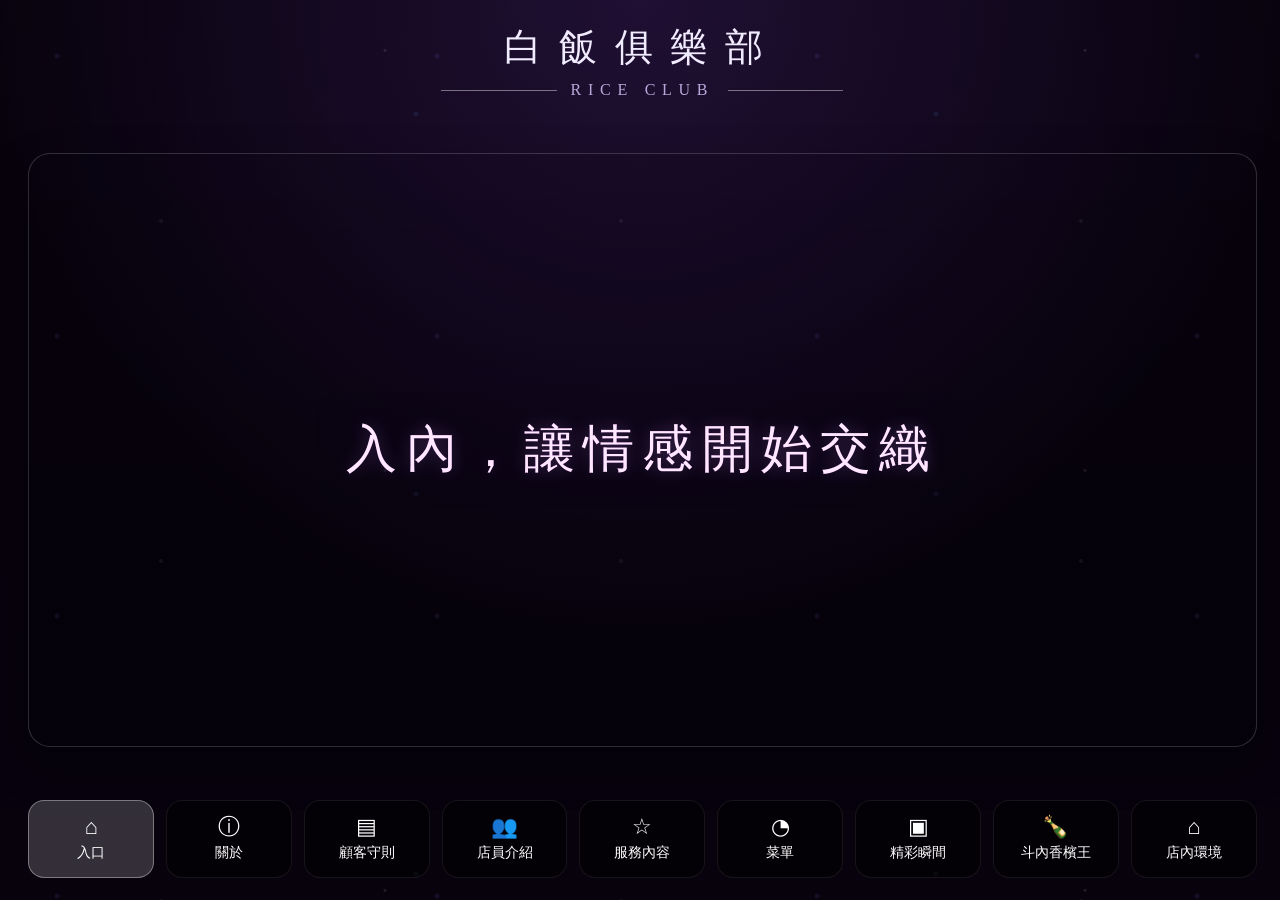
==== commit 783e3ca9: "Add files via upload" ====
--- a/index.html
+++ b/index.html
@@ -6,20 +6,19 @@
   <title>入口｜白飯俱樂部</title>
   <link rel="stylesheet" href="style.css">
 </head>
-<body class="page">
+<body class="page page-index">
   <div class="page-shell">
     <header class="site-header">
       <h1 class="brand-cn">白飯俱樂部</h1>
       <div class="brand-en-wrap"><span class="brand-line"></span><span class="brand-en">RICE CLUB</span><span class="brand-line"></span></div>
     </header>
     <main class="main-frame">
-      <section class="showcase" style="background-image:url('assets/index-bg.png')">
-        <div class="content-overlay hero-layout">
-          <div class="hero-copy">
-            <h2 class="lead">入內，讓情感開始交織</h2>
-            <p class="sublead">以原站的紫夜、俱樂部、花藝與霓光感為基底，重新整理成不需長頁滾動的多分頁版本。</p>
-          </div>
-          <a class="callout-link" href="about.html">前往關於頁 →</a>
+      <section class="showcase index-showcase" style="background-image:url('assets/index-bg.svg')">
+        
+        <div class="content-overlay index-layout">
+          <a class="entry-lead entry-link" href="about.html" aria-label="前往關於頁">
+            入內，讓情感開始交織
+          </a>
         </div>
       </section>
     </main>
@@ -32,8 +31,20 @@
       <a class="nav-btn" href="menu.html"><span class="nav-icon">◔</span><span class="nav-label">菜單</span></a>
       <a class="nav-btn" href="gallery.html"><span class="nav-icon">▣</span><span class="nav-label">精彩瞬間</span></a>
       <a class="nav-btn" href="ranking.html"><span class="nav-icon">🍾</span><span class="nav-label">斗內香檳王</span></a>
-      <a class="nav-btn" href="environment.html"><span class="nav-icon">⌘</span><span class="nav-label">店內環境</span></a>
+      <a class="nav-btn" href="environment.html"><span class="nav-icon">⌂</span><span class="nav-label">店內環境</span></a>
     </nav>
   </div>
+  <div class="lightbox" id="lightbox" hidden>
+    <button class="lightbox-backdrop" data-close-lightbox aria-label="關閉"></button>
+    <div class="lightbox-dialog" role="dialog" aria-modal="true" aria-labelledby="lightbox-title">
+      <button class="lightbox-close" type="button" data-close-lightbox aria-label="關閉">×</button>
+      <img id="lightbox-image" alt="">
+      <div class="lightbox-copy">
+        <h3 id="lightbox-title"></h3>
+        <p id="lightbox-desc"></p>
+      </div>
+    </div>
+  </div>
+  <script src="script.js"></script>
 </body>
-</html>
+</html>
--- a/style.css
+++ b/style.css
@@ -1,174 +1,87 @@
+
 :root {
   --bg: #07030f;
-  --bg-2: #120720;
-  --panel: rgba(20, 12, 38, 0.48);
-  --panel-strong: rgba(32, 20, 60, 0.58);
-  --line: rgba(255,255,255,0.14);
-  --line-strong: rgba(255,255,255,0.24);
-  --text: #f5efff;
-  --muted: #d0c1ec;
-  --accent: #e4a7ff;
-  --accent-2: #ffe8ff;
-  --shadow: 0 18px 40px rgba(0,0,0,0.35);
-  --radius: 26px;
-  --nav-bg: rgba(4,4,10,0.62);
+  --text: #f1ebff;
+  --muted: #b8a8d9;
+  --line: rgba(255,255,255,0.16);
+  --panel: rgba(10,7,20,0.55);
+  --panel-strong: rgba(24,14,42,0.62);
+  --accent: #efc6ff;
+  --nav-bg: rgba(0,0,0,0.52);
   --nav-active: rgba(255,255,255,0.18);
-}
-
+  --shadow: 0 18px 40px rgba(0,0,0,0.38);
+  --radius: 22px;
+}
 * { box-sizing: border-box; }
 html, body { height: 100%; margin: 0; }
 body {
   font-family: "Noto Sans TC", "Microsoft JhengHei", sans-serif;
   color: var(--text);
-  background:
-    radial-gradient(circle at top, rgba(93, 53, 162, 0.55), transparent 42%),
-    radial-gradient(circle at bottom, rgba(18, 8, 40, 0.85), transparent 36%),
-    linear-gradient(180deg, #14081f 0%, #08030e 100%);
-}
-body.page {
-  min-height: 100vh;
-  overflow: hidden;
-}
-
+  background: radial-gradient(circle at top, #26133d 0%, #08030e 60%);
+}
+body.page { min-height: 100vh; overflow: hidden; }
 .page-shell {
-  position: relative;
   height: 100vh;
   display: grid;
   grid-template-rows: auto 1fr auto;
   gap: 14px;
-  padding: 18px 26px 20px;
-}
-
+  padding: 18px 28px 22px;
+  position: relative;
+}
 .page-shell::before {
   content: "";
   position: fixed;
   inset: 0;
-  background: linear-gradient(180deg, rgba(5,2,9,0.10), rgba(5,2,9,0.16));
-  pointer-events: none;
+  background: linear-gradient(180deg, rgba(5,2,9,0.18), rgba(5,2,9,0.12));
   z-index: -2;
 }
-
 .page-shell::after {
   content: "";
   position: fixed;
   inset: 0;
   background-image:
-    radial-gradient(circle at 12% 18%, rgba(255,255,255,0.11) 0 1.2px, transparent 2.2px),
-    radial-gradient(circle at 80% 24%, rgba(221,188,255,0.12) 0 1.4px, transparent 2.4px),
-    radial-gradient(circle at 64% 78%, rgba(255,255,255,0.08) 0 1px, transparent 2px);
-  background-size: 420px 280px, 520px 340px, 660px 420px;
-  opacity: .5;
+    radial-gradient(circle at 15% 20%, rgba(160,120,255,0.18) 0 2px, transparent 3px),
+    radial-gradient(circle at 35% 65%, rgba(255,255,255,0.12) 0 1.5px, transparent 2.5px),
+    radial-gradient(circle at 80% 30%, rgba(120,170,255,0.17) 0 2px, transparent 3px),
+    radial-gradient(circle at 55% 12%, rgba(255,255,255,0.18) 0 1px, transparent 2px);
+  background-size: 380px 280px, 460px 340px, 520px 380px, 700px 420px;
+  opacity: .55;
+  z-index: -1;
   pointer-events: none;
-  z-index: -1;
-}
-
-.site-header {
-  text-align: center;
-  padding-top: 4px;
-}
-
+}
+.site-header { text-align: center; padding-top: 4px; }
 .brand-cn {
   margin: 0;
   font-family: Georgia, serif;
+  font-size: clamp(1.8rem, 3vw, 3.4rem);
+  letter-spacing: .45em;
   font-weight: 500;
-  font-size: clamp(1.8rem, 3vw, 3.25rem);
-  letter-spacing: .42em;
-}
-
-.brand-en-wrap {
-  display: inline-flex;
-  align-items: center;
-  gap: 14px;
-  margin-top: 8px;
-}
-
-.brand-line {
-  width: clamp(78px, 8vw, 150px);
-  height: 1px;
-  background: rgba(255,255,255,0.4);
-}
-
-.brand-en {
-  font-family: Georgia, serif;
-  color: var(--muted);
-  letter-spacing: .38em;
-  font-size: clamp(.8rem, 1.1vw, .98rem);
-}
-
-.main-frame {
-  min-height: 0;
-  display: grid;
-  place-items: center;
-}
-
+}
+.brand-en-wrap { display: inline-flex; align-items: center; gap: 14px; margin-top: 8px; }
+.brand-line { width: clamp(84px, 9vw, 160px); height: 1px; background: rgba(255,255,255,0.42); }
+.brand-en { color: var(--muted); letter-spacing: .42em; font-family: Georgia, serif; }
+.main-frame { display: grid; place-items: center; min-height: 0; }
 .showcase {
+  width: min(1500px, 96vw);
+  height: min(66vh, 760px);
   position: relative;
-  width: min(1500px, 96vw);
-  height: min(67vh, 760px);
   overflow: hidden;
   border-radius: var(--radius);
   border: 1px solid var(--line);
   box-shadow: var(--shadow);
-  background-color: rgba(8,4,15,0.66);
   background-size: cover;
   background-position: center;
   background-repeat: no-repeat;
-}
-
+  filter: brightness(1.12) contrast(1.05);
+}
 .showcase::before {
   content: "";
   position: absolute;
   inset: 0;
-  background: linear-gradient(180deg, rgba(10, 4, 18, 0.10), rgba(10, 4, 18, 0.20));
+  background: linear-gradient(to bottom, rgba(4,2,10,0.10), rgba(4,2,10,0.18));
   pointer-events: none;
 }
-
-.content-overlay {
-  position: absolute;
-  inset: 0;
-  padding: 30px;
-}
-
-.page-tag {
-  position: absolute;
-  top: 18px;
-  left: 18px;
-  padding: 8px 14px;
-  border-radius: 999px;
-  background: rgba(0,0,0,0.38);
-  border: 1px solid rgba(255,255,255,0.12);
-  color: #f0ddff;
-  font-size: .9rem;
-  letter-spacing: .12em;
-}
-
-.hero-layout {
-  display: grid;
-  place-items: center;
-  height: 100%;
-  text-align: center;
-}
-
-.hero-copy {
-  max-width: 880px;
-}
-
-.hero-copy .lead {
-  margin: 0;
-  font-size: clamp(1.8rem, 3.4vw, 3.25rem);
-  letter-spacing: .15em;
-  color: #f1d2ff;
-  text-shadow: 0 0 18px rgba(211,141,255,0.25);
-}
-
-.hero-copy .sublead {
-  margin: 14px auto 0;
-  max-width: 760px;
-  font-size: clamp(.95rem, 1.2vw, 1.1rem);
-  line-height: 1.8;
-  color: rgba(255,255,255,0.88);
-}
-
+.content-overlay { position: absolute; inset: 0; padding: 30px; }
 .callout-link {
   position: absolute;
   right: 34px;
@@ -177,115 +90,85 @@
   display: inline-flex;
   align-items: center;
   justify-content: center;
-  min-height: 42px;
   padding: 10px 18px;
   border-radius: 999px;
-  background: rgba(24, 12, 42, 0.54);
+  background: rgba(20,10,38,0.58);
   border: 1px solid rgba(255,255,255,0.16);
-  box-shadow: 0 10px 24px rgba(0,0,0,0.22);
   color: #f1c8ff;
   text-decoration: none;
-  font-size: 17px;
+  font-size: 18px;
   line-height: 1;
+  box-shadow: 0 10px 24px rgba(0,0,0,0.22);
   text-shadow: 0 0 12px rgba(224,153,255,0.35);
 }
-
-.callout-link:hover {
-  background: rgba(48, 21, 72, 0.62);
-}
-
+.callout-link:hover { background: rgba(45, 18, 60, 0.55); }
 .bottom-nav {
   width: min(1500px, 96vw);
   margin: 0 auto;
   display: grid;
-  grid-template-columns: repeat(9, 1fr);
+  grid-template-columns: repeat(9, minmax(0, 1fr));
   gap: 12px;
 }
-
 .nav-btn {
   display: flex;
   flex-direction: column;
   align-items: center;
   justify-content: center;
-  min-height: 76px;
+  min-height: 78px;
   padding: 8px;
   border-radius: 16px;
   background: var(--nav-bg);
   border: 1px solid rgba(255,255,255,0.08);
+  color: #fff;
   text-decoration: none;
-  color: #fff;
   text-align: center;
 }
-
-.nav-btn:hover {
-  transform: translateY(-1px);
-  background: rgba(22,22,35,.72);
-}
-
+.nav-btn:hover { transform: translateY(-1px); }
 .nav-btn.active {
   background: var(--nav-active);
-  border-color: rgba(255,255,255,0.34);
-}
-
-.nav-icon {
-  font-size: 1.35rem;
-  line-height: 1;
-  margin-bottom: 6px;
-}
-
-.nav-label {
-  font-size: .88rem;
-  letter-spacing: .04em;
-}
-
-/* generic panels */
-.glass-panel {
-  background: var(--panel);
-  border: 1px solid rgba(255,255,255,0.12);
-  backdrop-filter: blur(6px);
-  box-shadow: 0 14px 30px rgba(0,0,0,0.18);
-}
-
-/* about */
-.about-split {
+  border-color: rgba(255,255,255,0.36);
+}
+.nav-icon { font-size: 1.35rem; line-height: 1; margin-bottom: 6px; }
+.nav-label { font-size: .9rem; }
+.index-layout { display: grid; place-items: center; }
+.entry-link {
+  color: #efcafc;
+  text-decoration: none;
+  font-size: clamp(1.8rem, 4vw, 4rem);
+  letter-spacing: .16em;
+  text-shadow: 0 0 18px rgba(211,141,255,0.28);
+  padding: 24px 30px;
+  border-radius: 24px;
+  background: rgba(8,6,18,0.08);
+  transition: transform .2s ease, text-shadow .2s ease;
+}
+.entry-link:hover {
+  transform: translateY(-2px) scale(1.01);
+  text-shadow: 0 0 24px rgba(239,202,252,0.5);
+}
+.about-layout {
+  height: 100%;
   display: grid;
   grid-template-columns: 1fr 1.15fr;
+  align-items: center;
   gap: 72px;
-  align-items: center;
-  height: 100%;
-  padding: 34px 72px 28px;
-}
-
-.about-left,
-.about-right {
-  background: transparent;
-}
-
-.about-welcome {
+  padding: 36px 72px 28px;
+}
+.about-intro {
   margin: 0;
-  font-size: clamp(27px, 2.8vw, 44px);
+  font-size: clamp(26px, 2.8vw, 44px);
   line-height: 1.55;
   font-weight: 500;
   color: rgba(255,255,255,0.96);
-  text-shadow: 0 0 18px rgba(255, 215, 255, 0.18);
-}
-
+  text-shadow: 0 0 18px rgba(255,215,255,0.18);
+}
 .about-right {
   color: rgba(255,255,255,0.92);
-  font-size: clamp(15px, 1.03vw, 20px);
-  line-height: 1.95;
-}
-
-.about-right p {
-  margin: 0 0 16px;
-}
-
-/* rules */
-.rules-layout {
-  position: relative;
-  height: 100%;
-}
-
+  font-size: clamp(15px, 1.05vw, 21px);
+  line-height: 2;
+}
+.about-right p { margin: 0 0 18px; }
+.rules-layout { position: relative; height: 100%; }
 .rules-panel-fit {
   position: absolute;
   top: 50%;
@@ -295,297 +178,221 @@
   padding: 20px 24px 18px;
   border-radius: 26px;
   background: var(--panel-strong);
-  border: 1px solid rgba(255,255,255,0.1);
+  border: 1px solid rgba(255,255,255,0.10);
   backdrop-filter: blur(4px);
   color: rgba(255,255,255,0.94);
   box-shadow: 0 12px 28px rgba(0,0,0,0.20);
   overflow: hidden;
 }
-
 .rules-title {
   margin: 0 0 12px;
   text-align: center;
   font-size: 22px;
   font-weight: 500;
-  letter-spacing: 0.08em;
-}
-
-.rules-panel-fit ul {
-  margin: 0;
-  padding-left: 18px;
-}
-
-.rules-panel-fit li {
-  margin-bottom: 4px;
-  font-size: 13px;
-  line-height: 1.55;
-}
-
-.rules-layout .callout-link {
-  right: 28px;
-  bottom: 22px;
-}
-
-/* staff */
-.staff-layout {
+  letter-spacing: .08em;
+}
+.rules-panel-fit ul { margin: 0; padding-left: 18px; }
+.rules-panel-fit li { margin-bottom: 4px; font-size: 13px; line-height: 1.55; }
+.staff-layout { position: relative; height: 100%; }
+.staff-grid {
+  position: absolute;
+  inset: 24px 26px 96px;
+  display: grid;
+  grid-template-columns: 1.15fr repeat(4, 1fr) 1fr;
+  grid-template-rows: repeat(4, 1fr);
+  gap: 10px;
+}
+.staff-card {
+  appearance: none;
+  border: 1px solid rgba(255,255,255,0.10);
+  background: rgba(255,255,255,0.04);
+  border-radius: 4px;
+  overflow: hidden;
+  padding: 0;
   position: relative;
+  cursor: pointer;
+  display: flex;
+  flex-direction: column;
+}
+.staff-card img { width: 100%; height: calc(100% - 34px); object-fit: cover; display: block; }
+.staff-name {
+  display: block;
+  min-height: 34px;
+  padding: 6px 8px;
+  text-align: center;
+  background: rgba(7,4,15,0.82);
+  color: #f2ebff;
+  font-size: 14px;
+}
+.staff-feature { grid-row: span 2; }
+.staff-coming {
+  align-items: center;
+  justify-content: center;
+  color: rgba(255,255,255,0.42);
+  font-size: 20px;
+  background: rgba(255,255,255,0.03);
+}
+.staff-coming span { padding: 8px; }
+.services-layout {
   height: 100%;
-  padding: 24px 34px 18px;
-}
-
-.staff-grid {
-  display: grid;
-  grid-template-columns: repeat(5, 1fr);
-  grid-auto-rows: minmax(95px, 1fr);
+  display: grid;
+  grid-template-columns: 1fr 1.1fr;
+  gap: 34px;
+  align-items: center;
+}
+.services-copy {
+  padding: 22px 18px 22px 34px;
+  color: rgba(255,255,255,0.94);
+  font-size: 1.05rem;
+  line-height: 1.95;
+}
+.services-gallery {
+  display: grid;
+  grid-template-columns: 1fr 1fr;
+  gap: 12px;
+  padding-right: 34px;
+}
+.media-card, .menu-main, .menu-card, .ranking-image {
+  appearance: none;
+  border: 1px solid rgba(255,255,255,0.12);
+  background: rgba(255,255,255,0.04);
+  border-radius: 6px;
+  padding: 0;
+  overflow: hidden;
+  cursor: pointer;
+}
+.media-card img, .menu-main img, .menu-card img, .ranking-image img {
+  width: 100%; height: 100%; object-fit: cover; display: block;
+}
+.media-card.wide { grid-column: span 2; }
+.gallery-layout { height: 100%; }
+.gallery-grid {
+  position: absolute;
+  inset: 28px 28px 96px;
+  display: grid;
+  grid-template-columns: 1fr 1.2fr 1fr;
+  grid-template-rows: 1fr 1fr;
   gap: 10px;
-  height: calc(100% - 64px);
-}
-
-.staff-card {
-  position: relative;
-  overflow: hidden;
-  border-radius: 4px;
-  background: rgba(255,255,255,0.05);
-  border: 1px solid rgba(255,255,255,0.10);
-}
-
-.staff-card img {
+}
+.gallery-grid .tall { grid-row: span 2; }
+.menu-layout {
+  height: 100%;
+  display: grid;
+  grid-template-columns: 1.06fr 1fr;
+  gap: 18px;
+  padding: 8px 14px 70px;
+  align-items: stretch;
+}
+.menu-main { height: 100%; }
+.menu-side {
+  display: grid;
+  grid-template-columns: repeat(3, 1fr);
+  grid-template-rows: repeat(2, 1fr);
+  gap: 10px;
+}
+.ranking-layout {
+  height: 100%;
+  display: grid;
+  place-items: center;
+  padding-bottom: 70px;
+}
+.ranking-image {
+  width: min(920px, 74%);
+  height: min(62vh, 540px);
+}
+.environment-layout { height: 100%; }
+.environment-grid {
+  position: absolute;
+  inset: 24px 26px 96px;
+  display: grid;
+  grid-template-columns: repeat(3, 1fr);
+  grid-template-rows: repeat(2, 1fr);
+  gap: 12px;
+}
+.lightbox[hidden] { display: none; }
+.lightbox {
+  position: fixed;
+  inset: 0;
+  z-index: 100;
+}
+.lightbox-backdrop {
+  position: absolute;
+  inset: 0;
+  border: 0;
+  background: rgba(0,0,0,0.76);
+}
+.lightbox-dialog {
+  position: absolute;
+  inset: 50% auto auto 50%;
+  transform: translate(-50%, -50%);
+  width: min(1000px, 88vw);
+  max-height: 88vh;
+  background: rgba(14,10,24,0.96);
+  border: 1px solid rgba(255,255,255,0.16);
+  border-radius: 24px;
+  box-shadow: 0 24px 60px rgba(0,0,0,0.48);
+  padding: 18px;
+  display: grid;
+  grid-template-columns: 1.35fr .9fr;
+  gap: 18px;
+}
+.lightbox-dialog img {
   width: 100%;
-  height: 100%;
-  object-fit: cover;
-  display: block;
-}
-
-.staff-card-lg {
-  grid-row: span 2;
-}
-
-.staff-card.placeholder {
+  max-height: calc(88vh - 36px);
+  object-fit: contain;
+  background: rgba(255,255,255,0.03);
+  border-radius: 16px;
+}
+.lightbox-copy {
   display: flex;
-  align-items: center;
+  flex-direction: column;
   justify-content: center;
-  color: rgba(255,255,255,0.35);
-  font-size: 18px;
-  letter-spacing: 0.03em;
-  background: rgba(255,255,255,0.04);
-}
-
-/* services / menu / gallery / ranking / environment */
-.content-board {
-  position: absolute;
-  inset: 26px 28px 72px;
-  display: grid;
-  align-items: center;
-}
-
-.panel-stack {
-  display: grid;
-  gap: 14px;
-}
-
-.board-card {
-  padding: 18px 20px;
-  border-radius: 24px;
-  background: rgba(24, 12, 42, 0.54);
-  border: 1px solid rgba(255,255,255,0.12);
-  backdrop-filter: blur(6px);
-}
-
-.board-card h2,
-.board-card h3 {
-  margin: 0 0 10px;
-  font-weight: 500;
-  letter-spacing: .08em;
-}
-
-.board-card p,
-.board-card li {
-  margin: 0;
-  line-height: 1.75;
-  color: rgba(255,255,255,0.9);
-}
-
-.split-board {
-  display: grid;
-  grid-template-columns: 1.1fr 1fr;
-  gap: 18px;
-}
-
-.grid-gallery {
-  display: grid;
-  grid-template-columns: repeat(4, 1fr);
-  gap: 10px;
-  height: 100%;
-}
-
-.gallery-tile {
-  min-height: 110px;
-  border-radius: 6px;
-  overflow: hidden;
+  color: rgba(255,255,255,0.94);
+}
+.lightbox-copy h3 { margin: 0 0 12px; font-size: 1.8rem; }
+.lightbox-copy p { margin: 0; line-height: 1.9; }
+.lightbox-close {
+  position: absolute;
+  top: 10px;
+  right: 12px;
+  width: 38px;
+  height: 38px;
+  border-radius: 50%;
+  border: 1px solid rgba(255,255,255,0.18);
   background: rgba(255,255,255,0.06);
-  border: 1px solid rgba(255,255,255,0.1);
-}
-
-.gallery-tile img {
-  width: 100%;
-  height: 100%;
-  object-fit: cover;
-  display: block;
-}
-
-.ranking-list {
-  display: grid;
-  gap: 10px;
-}
-
-.ranking-item {
-  display: grid;
-  grid-template-columns: 64px 1fr auto;
-  gap: 16px;
-  align-items: center;
-  padding: 12px 14px;
-  border-radius: 18px;
-  background: rgba(255,255,255,0.06);
-  border: 1px solid rgba(255,255,255,0.10);
-}
-
-.rank-num {
-  font-size: 28px;
-  font-family: Georgia, serif;
-  color: #ffdca8;
-  text-align: center;
-}
-
-.rank-name {
-  font-size: 18px;
-}
-
-.rank-amount {
-  color: #ffe9c8;
-}
-
-.environment-grid {
-  display: grid;
-  grid-template-columns: 1.4fr 1fr 1fr;
-  gap: 10px;
-  height: 100%;
-}
-
-.environment-grid .gallery-tile.tall {
-  grid-row: span 2;
-}
-
-/* responsive */
-@media (max-width: 1200px) {
-  .callout-link {
-    right: 24px;
-    bottom: 20px;
-    font-size: 15px;
-    padding: 9px 16px;
-  }
-
-  .about-split {
-    gap: 32px;
-    padding: 24px 32px 20px;
-  }
-
-  .staff-layout {
-    padding: 20px 24px 18px;
-  }
-
-  .rules-panel-fit {
-    width: min(720px, 90%);
-    padding: 18px 20px 16px;
-    transform: translate(-50%, -52%);
-  }
-
-  .rules-title {
-    font-size: 20px;
-    margin-bottom: 10px;
-  }
-
-  .rules-panel-fit li {
-    font-size: 12px;
-    line-height: 1.45;
-    margin-bottom: 3px;
-  }
-
-  .bottom-nav {
-    gap: 8px;
-  }
-
-  .split-board {
-    grid-template-columns: 1fr;
-  }
-
-  .grid-gallery {
-    grid-template-columns: repeat(3, 1fr);
-  }
-
-  .environment-grid {
-    grid-template-columns: 1fr 1fr;
-  }
-}
-
+  color: white;
+  font-size: 24px;
+  cursor: pointer;
+}
+@media (max-width: 1280px) {
+  .about-layout { gap: 36px; padding: 24px 32px 72px; }
+  .services-layout { grid-template-columns: 1fr 1fr; gap: 18px; }
+  .services-copy { padding: 10px 0 70px 16px; font-size: .98rem; }
+  .services-gallery { padding-right: 0; }
+  .menu-layout { padding: 8px 8px 70px; }
+  .rules-panel-fit { width: min(720px, 92%); transform: translate(-50%, -52%); }
+}
 @media (max-width: 1180px) {
   body.page { overflow: auto; }
-
-  .showcase {
-    height: auto;
-    min-height: 70vh;
-  }
-
-  .bottom-nav {
-    grid-template-columns: repeat(3, 1fr);
-  }
-}
-
+  .page-shell { height: auto; min-height: 100vh; }
+  .showcase { height: auto; min-height: 70vh; }
+  .bottom-nav { grid-template-columns: repeat(3, 1fr); }
+  .lightbox-dialog { grid-template-columns: 1fr; width: min(92vw, 760px); }
+}
 @media (max-width: 760px) {
-  .page-shell {
-    padding: 14px;
-    gap: 12px;
-    height: auto;
-    min-height: 100vh;
-  }
-
-  .showcase {
-    width: 100%;
-    min-height: 62vh;
-  }
-
-  .content-overlay,
-  .content-board {
-    padding: 18px;
-    inset: 18px 18px 68px;
-  }
-
-  .bottom-nav {
-    width: 100%;
-    gap: 8px;
-  }
-
-  .nav-btn {
-    min-height: 64px;
-  }
-
-  .nav-icon {
-    font-size: 1.2rem;
-    margin-bottom: 6px;
-  }
-
-  .nav-label {
-    font-size: 0.82rem;
-  }
-
-  .page-tag,
-  .replace-box {
-    display: none;
-  }
-
-  .about-split,
-  .staff-grid,
-  .grid-gallery,
-  .environment-grid {
-    grid-template-columns: 1fr 1fr;
-  }
-}
+  .page-shell { padding: 14px; gap: 12px; }
+  .showcase { width: 100%; min-height: 72vh; }
+  .content-overlay { padding: 18px; }
+  .bottom-nav { width: 100%; gap: 8px; }
+  .nav-btn { min-height: 64px; }
+  .nav-icon { font-size: 1.2rem; margin-bottom: 6px; }
+  .nav-label { font-size: .82rem; }
+  .callout-link { right: 18px; bottom: 18px; font-size: 15px; }
+  .about-layout, .services-layout, .menu-layout { grid-template-columns: 1fr; }
+  .staff-grid { position: static; inset: auto; grid-template-columns: repeat(2,1fr); grid-template-rows: none; margin-bottom: 74px; }
+  .staff-feature { grid-row: span 1; }
+  .gallery-grid, .environment-grid { position: static; inset: auto; grid-template-columns: 1fr 1fr; margin-bottom: 74px; }
+  .gallery-grid .tall { grid-row: span 1; }
+  .menu-side { grid-template-columns: 1fr 1fr; grid-template-rows: none; }
+  .ranking-image { width: 100%; height: auto; }
+}
